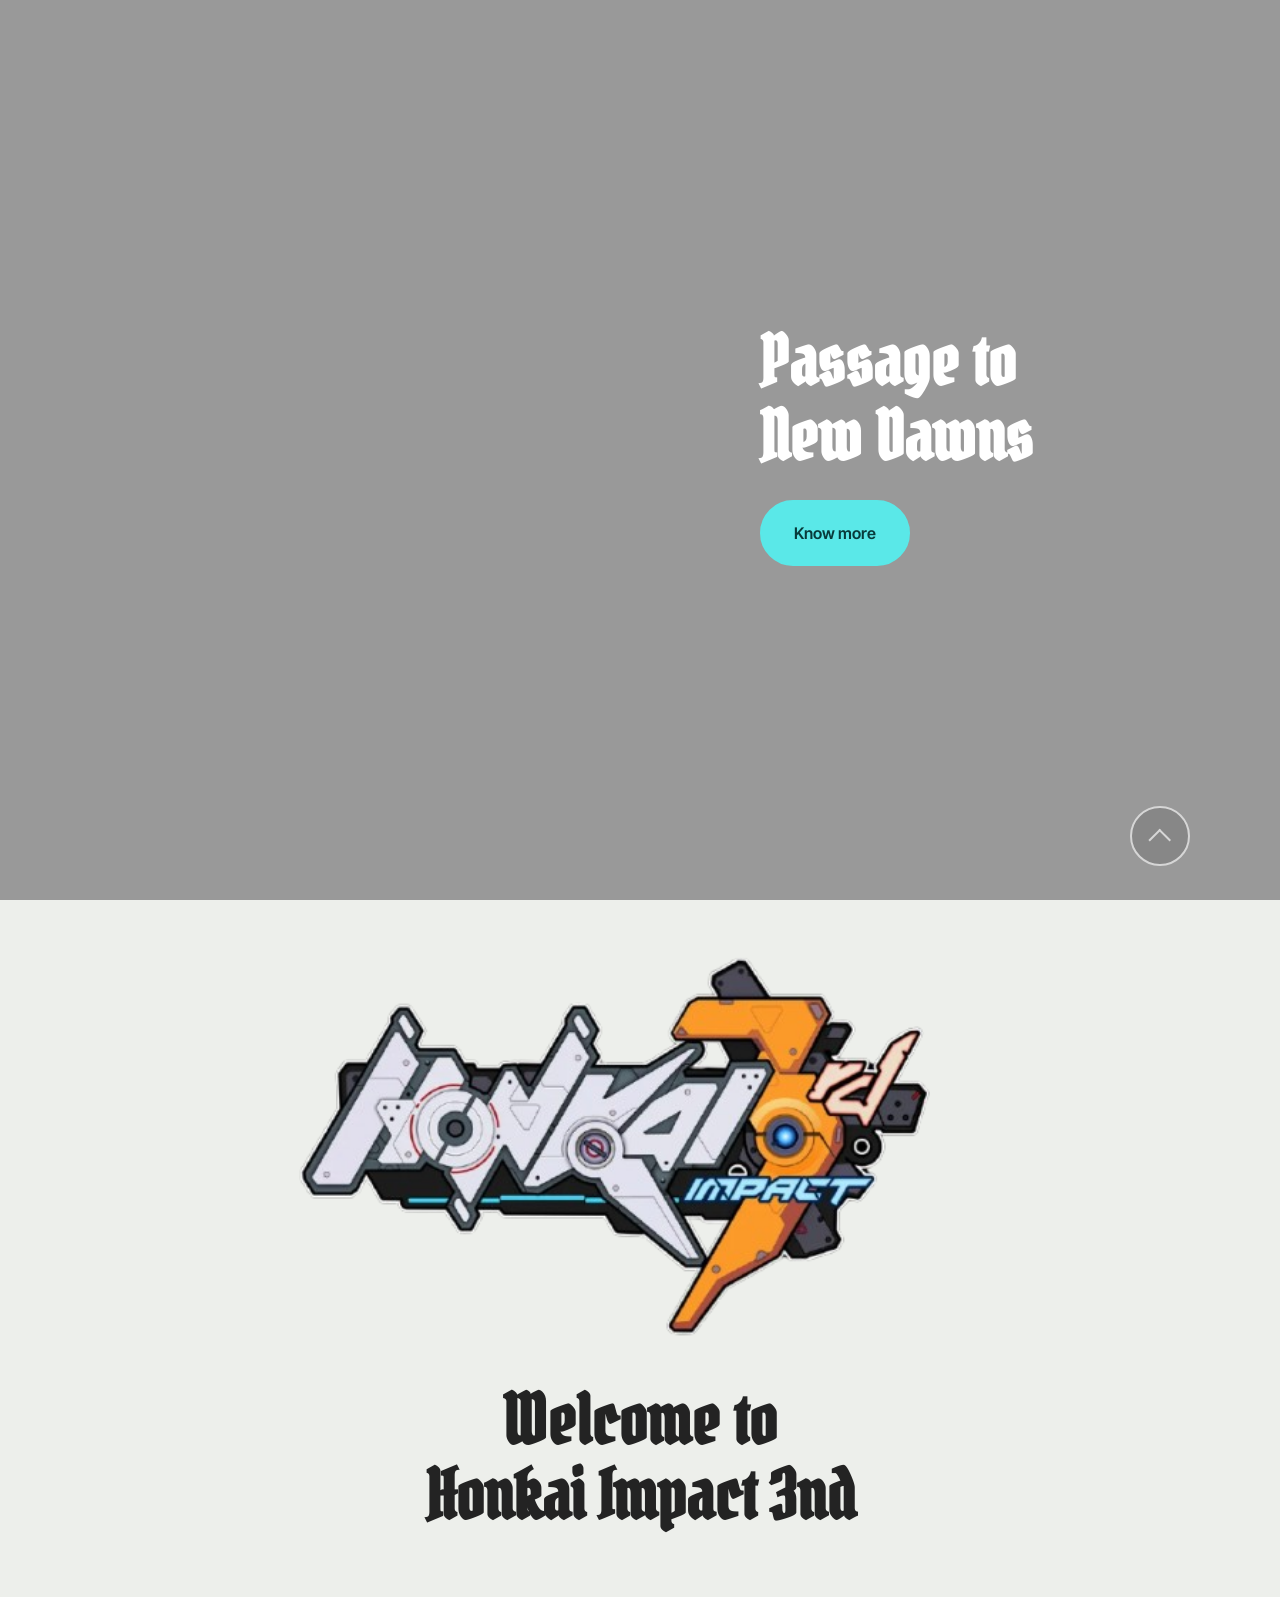
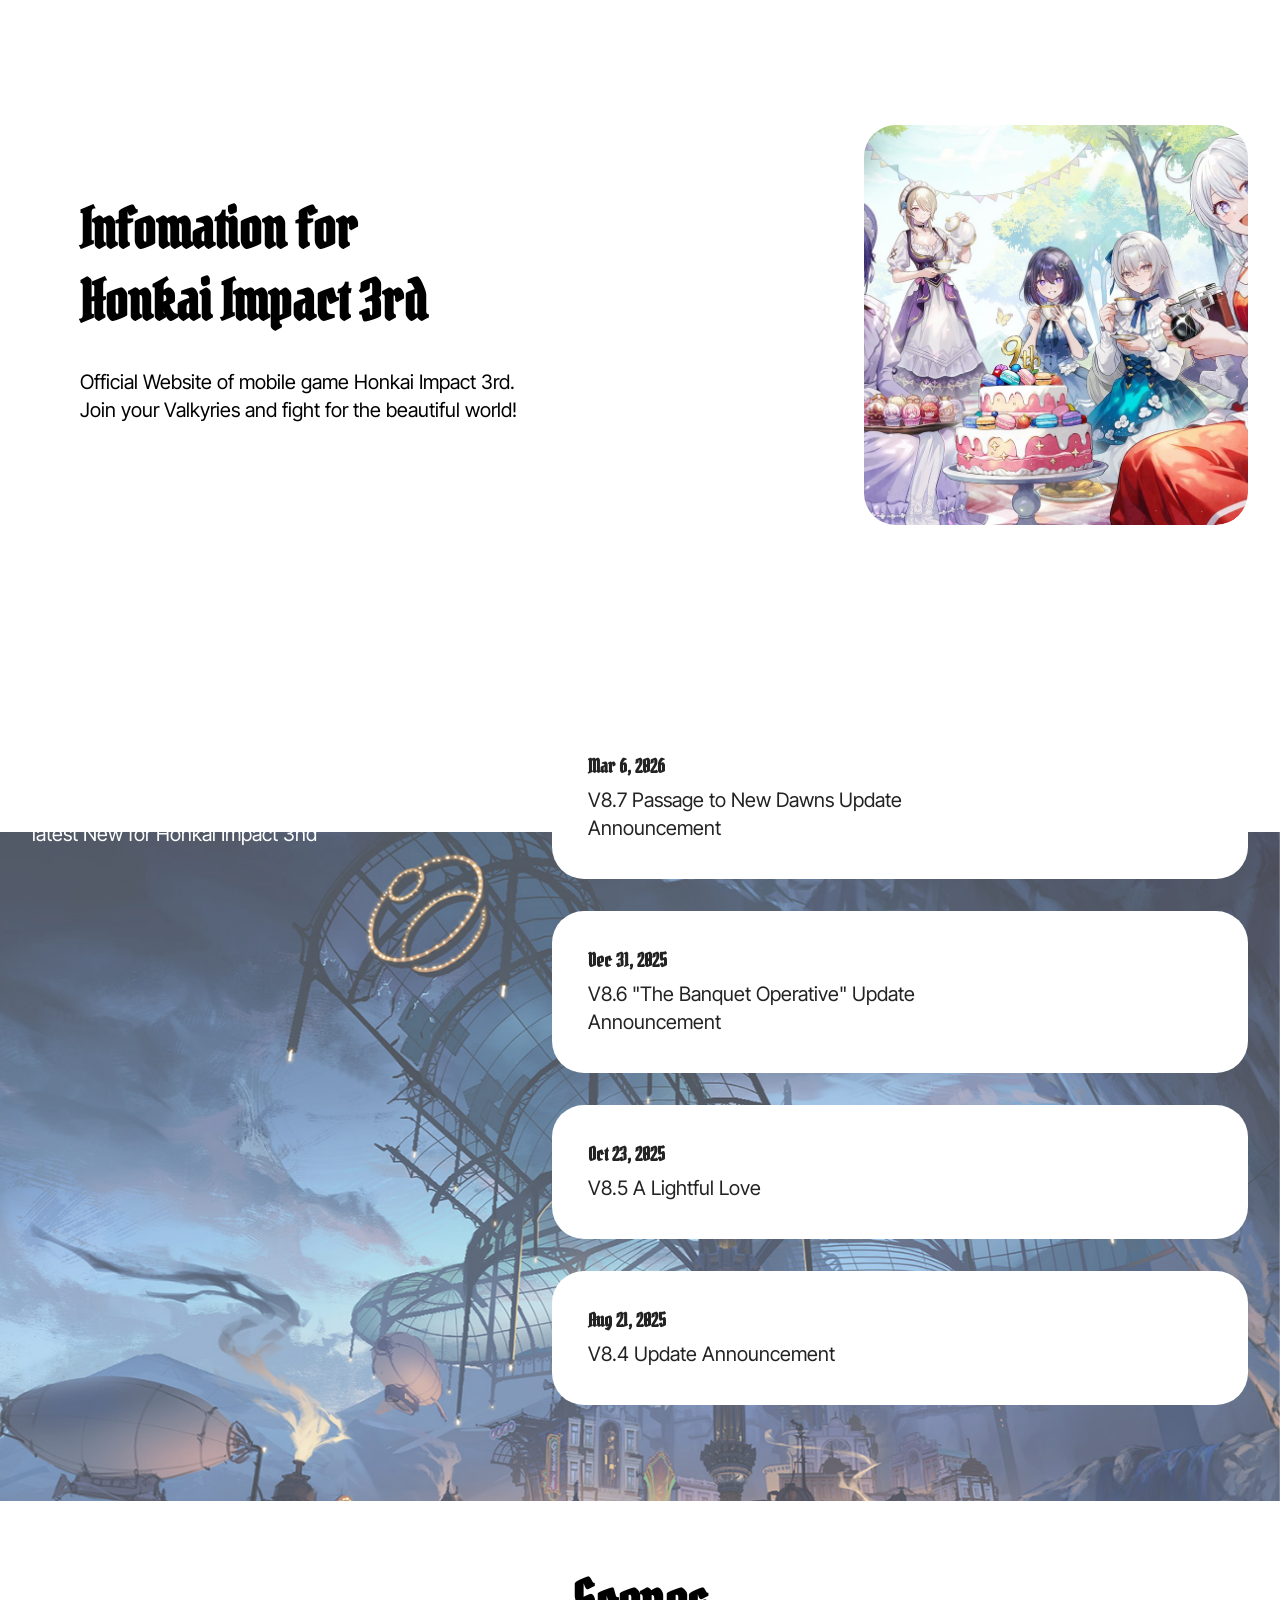
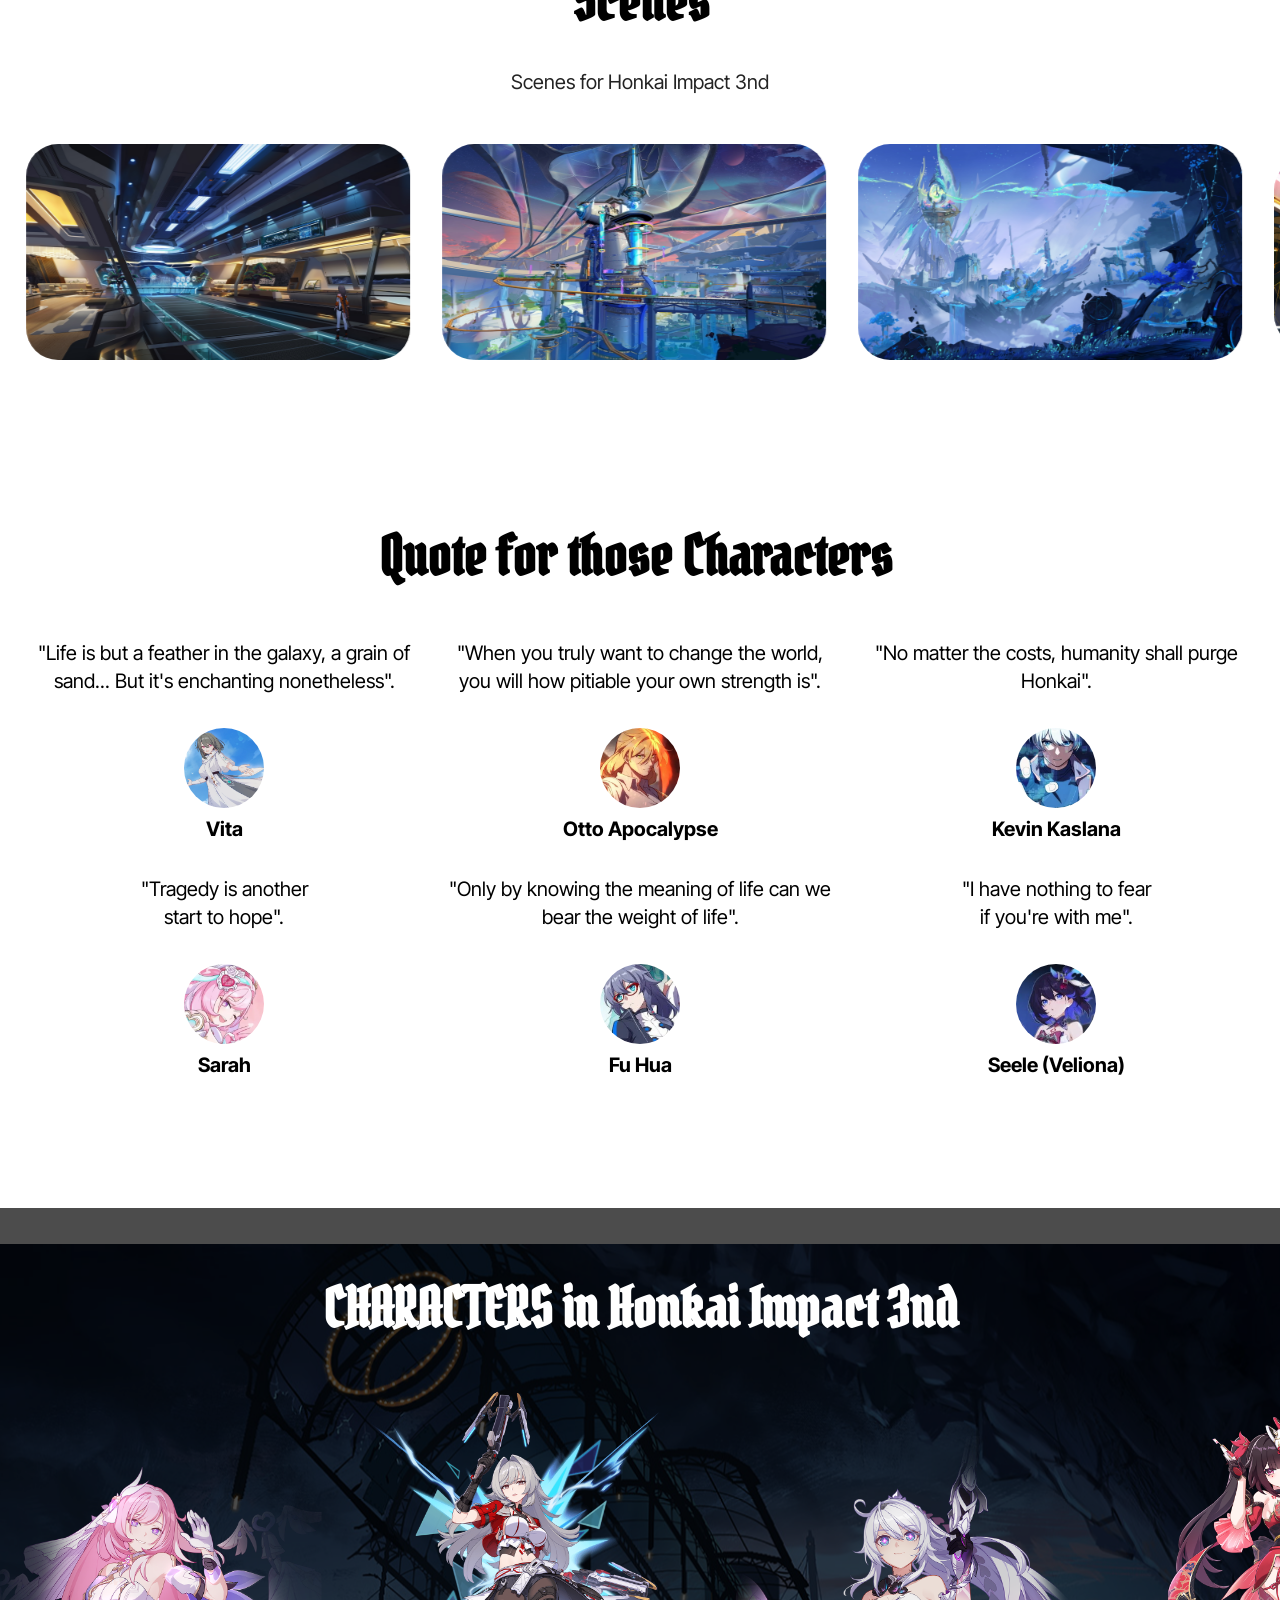
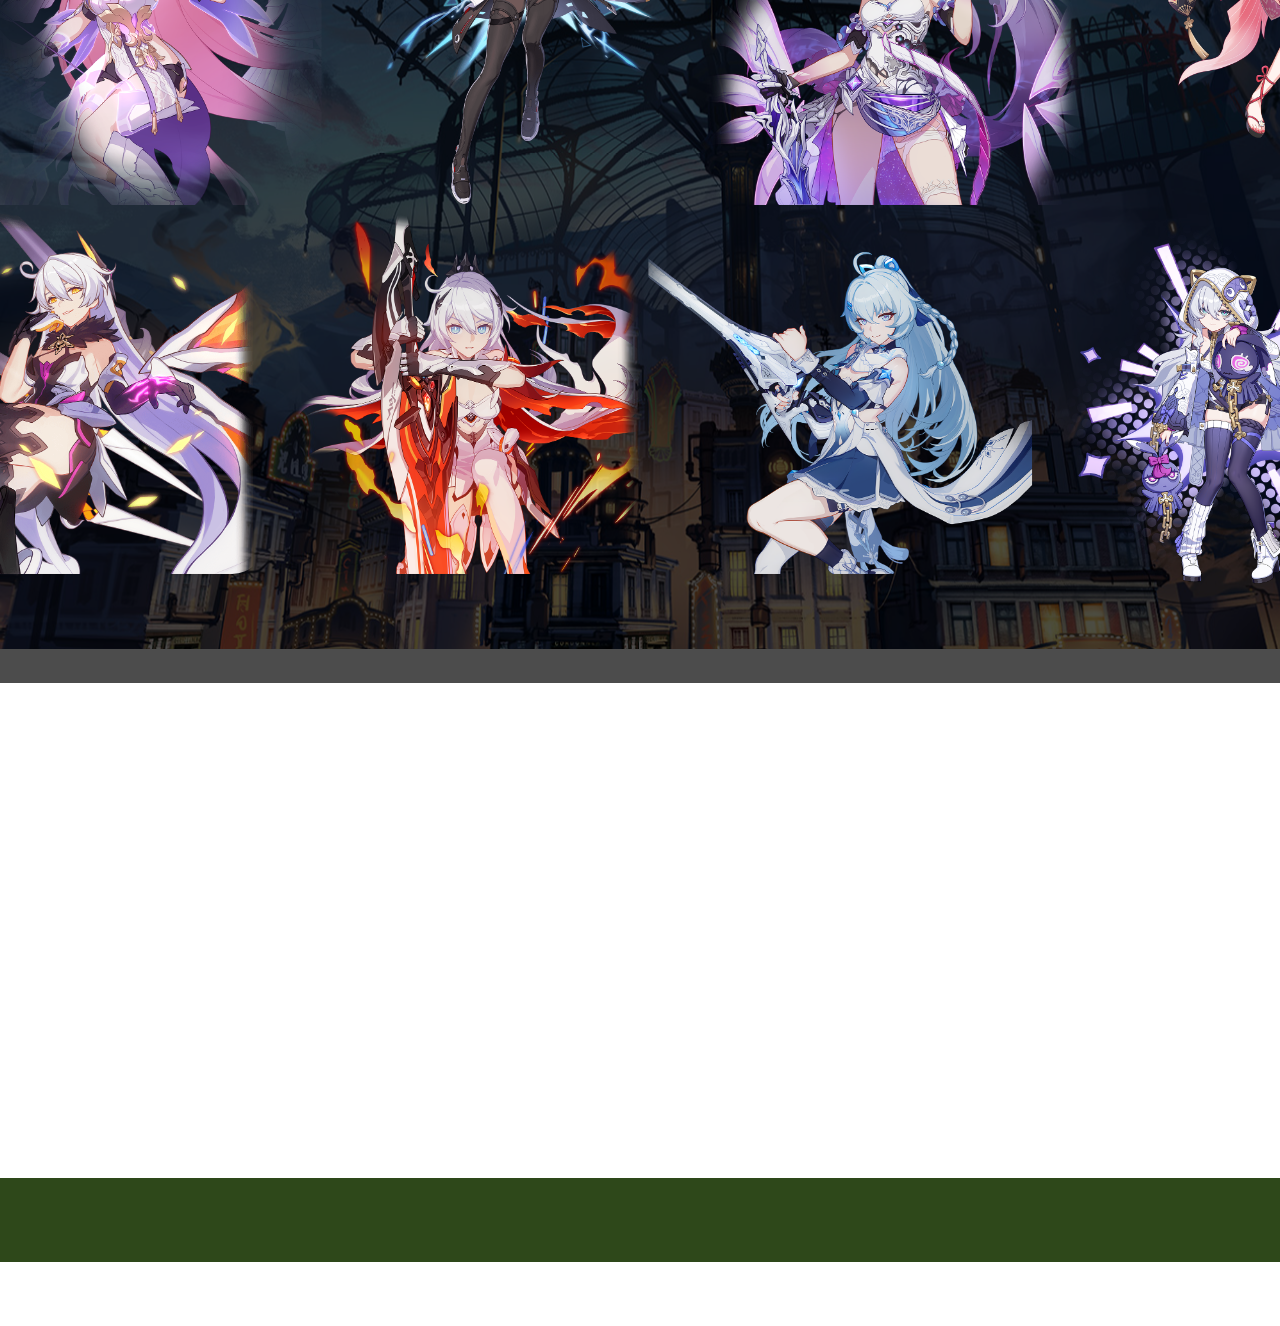
==== index.html @ ea38a6f1 "create github pages" ====
<!DOCTYPE html>
<html  >
<head>
  <!-- Site made with Mobirise Website Builder v6.1.12, https://mobirise.com -->
  <meta charset="UTF-8">
  <meta http-equiv="X-UA-Compatible" content="IE=edge">
  <meta name="generator" content="Mobirise v6.1.12, mobirise.com">
  <meta name="viewport" content="width=device-width, initial-scale=1, minimum-scale=1">
  <link rel="shortcut icon" href="assets/images/0dd831ded4229ff468ec5feabbda33fe-6186383866364684048.png" type="image/x-icon">
  <meta name="description" content="">
  
  
  <title>Honkai Impact 3nd - Design by Jeremy</title>
  <link rel="stylesheet" href="assets/bootstrap/css/bootstrap.min.css">
  <link rel="stylesheet" href="assets/parallax/jarallax.css">
  <link rel="stylesheet" href="assets/animatecss/animate.css">
  <link rel="stylesheet" href="assets/socicon/css/styles.css">
  <link rel="stylesheet" href="assets/theme/css/style.css">
  <link rel="preload" href="https://fonts.googleapis.com/css?family=Pirata+One:400&display=swap" as="style" onload="this.onload=null;this.rel='stylesheet'">
  <noscript><link rel="stylesheet" href="https://fonts.googleapis.com/css?family=Pirata+One:400&display=swap"></noscript>
  <link rel="preload" href="https://fonts.googleapis.com/css?family=Inter+Tight:100,200,300,400,500,600,700,800,900,100i,200i,300i,400i,500i,600i,700i,800i,900i&display=swap" as="style" onload="this.onload=null;this.rel='stylesheet'">
  <noscript><link rel="stylesheet" href="https://fonts.googleapis.com/css?family=Inter+Tight:100,200,300,400,500,600,700,800,900,100i,200i,300i,400i,500i,600i,700i,800i,900i&display=swap"></noscript>
  <link rel="preload" as="style" href="assets/mobirise/css/mbr-additional.css?v=dGGQG8"><link rel="stylesheet" href="assets/mobirise/css/mbr-additional.css?v=dGGQG8" type="text/css">

  
  
  
</head>
<body>
  
  <section data-bs-version="5.1" class="header7 cid-vfZnvLHwXH mbr-fullscreen" data-bg-video="https://www.youtube.com/watch?v=1KqkQL4--dM" id="header7-e">

    

    <div class="mbr-fallback-image disabled"></div>
    <div class="mbr-overlay" style="opacity: 0.4; background-color: rgb(0, 0, 0);"></div>

    <div class="text-right container">
        <div class="row justify-content-end">
            <div class="col-12 col-lg-5">
                <h1 class="mbr-section-title mbr-fonts-style mb-3 display-1"><strong>Passage to<br>New Dawns</strong></h1>
                
                
                <div class="mbr-section-btn mt-3"><a class="btn btn-warning display-4" href="https://honkaiimpact3.hoyoverse.com/global/en-us/home">Know more</a></div>
            </div>
        </div>
    </div>
</section>

<section data-bs-version="5.1" class="image01 cid-vg4fKy0bv8" id="image01-n">
  

  
  

  <div class="container">
    <div class="row justify-content-center">
      <div class="col-12 col-lg-7">
        <div class="image-wrapper mb-4">
          <img class="w-100" src="assets/images/printable-high-resolution-honkai-impact-3rd-logos-that-i-v0-47r39lsqhic71-removebg-preview-1.png" alt="Mobirise Website Builder">
        </div>
        <h4 class="mbr-description mbr-fonts-style mb-3 align-center display-1"><strong>Welcome to</strong><div><strong>Honkai Impact 3nd</strong></div></h4>
        
      </div>
    </div>
  </div>
</section>

<section data-bs-version="5.1" class="start article05 cid-vfZCPCAnoU" id="article05-i">
  

  
  

  <div class="container">
    <div class="row justify-content-center align-items-center">
      <div class="col-12">
        <div class="card-wrapper">
          <div class="row">
            <div class="col-12 col-md-12 col-lg-4 image-wrapper">
              <img class="w-100" src="assets/images/640831955-18327191890217779-1919986561562345412-n.jpg" alt="Mobirise Website Builder">
            </div>
            <div class="col-12 col-lg col-md-12">
              <div class="text-wrapper align-left">
                <h1 class="mbr-section-title mbr-fonts-style mb-4 display-2"><strong>Infomation for<br>Honkai Impact 3rd</strong></h1>
                <p class="mbr-text mbr-fonts-style mb-4 display-7">
                  Official Website of mobile game Honkai Impact 3rd. <br>Join your Valkyries and fight for the beautiful world!<br>
                </p>
                
              </div>
            </div>
          </div>
        </div>
      </div>
    </div>
  </div>
</section>

<section data-bs-version="5.1" class="people01 cid-vfZwsepDuG mbr-parallax-background" id="people01-g">
  

  <div class="mbr-overlay" style="opacity: 0.3; background-color: rgb(255, 255, 255);"></div>

  <div class="container">
    <div class="row">
      <div class="col-lg-5 mb-5">
        <h3 class="mbr-section-maintitle mbr-fonts-style mb-4 display-2">
          <strong>News</strong></h3>
        <p class="mbr-section-maintext mbr-fonts-style mb-4 display-7">latest New for Honkai Impact 3nd<br>
        </p>

        
      </div>

      <div class="col-lg-7">
        <div class="item features-without-image">
          <div class="item-wrapper">
            <div class="row align-items-center">
              <div class="col-md-7">
                <div class="align-left">
                  <h1 class="mbr-section-title mbr-fonts-style mb-2 display-5">
                    <strong>Mar 6, 2026</strong></h1>
                  
                  <p class="mbr-section-text mbr-fonts-style mb-0 display-7">V8.7 Passage to New Dawns Update Announcement</p>
                </div>
              </div>

              <div class="col-md-5">
                
              </div>
            </div>
          </div>
        </div>
        <div class="item features-without-image">
          <div class="item-wrapper">
            <div class="row align-items-center">
              <div class="col-md-7">
                <div class="align-left">
                  <h1 class="mbr-section-title mbr-fonts-style mb-2 display-5">
                    <strong>Dec 31, 2025</strong></h1>
                  
                  <p class="mbr-section-text mbr-fonts-style mb-0 display-7">V8.6 "The Banquet Operative" Update Announcement<br>
                  </p>
                </div>
              </div>

              <div class="col-md-5">
                
              </div>
            </div>
          </div>
        </div><div class="item features-without-image">
          <div class="item-wrapper">
            <div class="row align-items-center">
              <div class="col-md-7">
                <div class="align-left">
                  <h1 class="mbr-section-title mbr-fonts-style mb-2 display-5">
                    <strong>Oct 23, 2025</strong></h1>
                  
                  <p class="mbr-section-text mbr-fonts-style mb-0 display-7">
                    V8.5 A Lightful Love<br>
                  </p>
                </div>
              </div>

              <div class="col-md-5">
                
              </div>
            </div>
          </div>
        </div>
        <div class="item features-without-image">
          <div class="item-wrapper">
            <div class="row align-items-center">
              <div class="col-md-7">
                <div class="align-left">
                  <h1 class="mbr-section-title mbr-fonts-style mb-2 display-5">
                    <strong>Aug 21, 2025</strong></h1>
                  
                  <p class="mbr-section-text mbr-fonts-style mb-0 display-7">V8.4 Update Announcement<br>
                  </p>
                </div>
              </div>

              <div class="col-md-5">
                
              </div>
            </div>
          </div>
        </div>
      </div>
    </div>
  </div>
</section>

<section data-bs-version="5.1" class="gallery07 cid-vfZAAKQfuY" id="gallery07-h">
  
  
  <div class="container-fluid gallery-wrapper">
    <div class="row justify-content-center">
      <div class="col-12 content-head">
        <div class="mbr-section-head mb-5">
          <h4 class="mbr-section-title mbr-fonts-style align-center mb-0 display-2">
            <strong>Scenes</strong></h4>
          <h5 class="mbr-section-subtitle mbr-fonts-style align-center mb-0 mt-4 display-7">Scenes for Honkai Impact 3nd</h5>
        </div>
      </div>
    </div>
    <div class="grid-container">
      <div class="grid-container-3 moving-left" style="transform: translate3d(-200px, 0px, 0px);">
        <div class="grid-item">
          <img src="assets/images/1ce6e80b64de85326a371620c43537b4-6562611979440444000.jpg" alt="Mobirise Website Builder">
        </div>
        <div class="grid-item">
          <img src="assets/images/421fe0473cd75867a9947e1a3e5497f3-7164544037939795000.jpg" alt="Mobirise Website Builder">
        </div>
        <div class="grid-item">
          <img src="assets/images/a55872951be9fd7312335da8a267a10c-4259813837743681000.jpg" alt="Mobirise Website Builder">
        </div>
        <div class="grid-item">
          <img src="assets/images/c32fc4efa8067ef7aa73f333e426fa15-5233802129567585000.jpg" alt="Mobirise Website Builder">
        </div>
      </div>
    </div>
  </div>
</section>

<section data-bs-version="5.1" class="people05 cid-vfZDpOIOq2" id="people05-k">
	

	
	
	<div class="container">
		<div class="row mb-5 justify-content-center">
			<div class="col-12 mb-0 content-head">
				<h3 class="mbr-section-title mbr-fonts-style align-center mb-0 display-2">
					<strong>Quote for those Characters&nbsp;</strong></h3>
				
			</div>
		</div>
		<div class="row">
			
			
			
			<div class="item features-without-image col-12 col-md-6 col-lg-4 active">
				<div class="item-wrapper">
					<div class="card-box align-left">
						<p class="card-text mbr-fonts-style display-7">
							"Life is but a feather in the galaxy, a grain of sand... But it's enchanting nonetheless".
						</p>
						<div class="img-wrapper mt-4 mb-2">
							<img src="assets/images/sshc-vita.webp" data-slide-to="0" data-bs-slide-to="0" alt="">
						</div>
						<h5 class="card-title mbr-fonts-style display-7">
							<strong>Vita</strong>
						</h5>
					</div>
				</div>
			</div><div class="item features-without-image col-12 col-md-6 col-lg-4">
				<div class="item-wrapper">
					<div class="card-box align-left">
						<p class="card-text mbr-fonts-style display-7">
							"When you truly want to change the world, you will how pitiable your own strength is".
						</p>
						<div class="img-wrapper mt-4 mb-2">
							<img src="assets/images/ottopfp-2.webp" data-slide-to="1" data-bs-slide-to="1" alt="">
						</div>
						<h5 class="card-title mbr-fonts-style display-7"><strong>Otto Apocalypse</strong></h5>
					</div>
				</div>
			</div>
			
			<div class="item features-without-image col-12 col-md-6 col-lg-4">
				<div class="item-wrapper">
					<div class="card-box align-left">
						<p class="card-text mbr-fonts-style display-7">
							"No matter the costs, humanity shall purge Honkai".
						</p>
						<div class="img-wrapper mt-4 mb-2">
							<img src="assets/images/images-1.webp" alt="" data-slide-to="2" data-bs-slide-to="2">
						</div>
						<h5 class="card-title mbr-fonts-style display-7"><strong>Kevin Kaslana</strong></h5>
					</div>
				</div>
			</div><div class="item features-without-image col-12 col-md-6 col-lg-4">
				<div class="item-wrapper">
					<div class="card-box align-left">
						<p class="card-text mbr-fonts-style display-7">
							"Tragedy is another <br>start to hope".
						</p>
						<div class="img-wrapper mt-4 mb-2">
							<img src="assets/images/elysia-gets-new-honkai-impact-3rd-battlesuit-in-86.webp" alt="" data-slide-to="3" data-bs-slide-to="3">
						</div>
						<h5 class="card-title mbr-fonts-style display-7">
							<strong>Sarah</strong>
						</h5>
					</div>
				</div>
			</div><div class="item features-without-image col-12 col-md-6 col-lg-4">
				<div class="item-wrapper">
					<div class="card-box align-left">
						<p class="card-text mbr-fonts-style display-7">
							"Only by knowing the meaning of life can we bear the weight of life".
						</p>
						<div class="img-wrapper mt-4 mb-2">
							<img src="assets/images/images.webp" data-slide-to="4" data-bs-slide-to="4" alt="">
						</div>
						<h5 class="card-title mbr-fonts-style display-7"><strong>Fu Hua</strong></h5>
					</div>
				</div>
			</div><div class="item features-without-image col-12 col-md-6 col-lg-4">
				<div class="item-wrapper">
					<div class="card-box align-left">
						<p class="card-text mbr-fonts-style display-7">
							"I have nothing to fear <br>if you're with me".
						</p>
						<div class="img-wrapper mt-4 mb-2">
							<img src="assets/images/images-2.webp" data-slide-to="6" data-bs-slide-to="0" alt="">
						</div>
						<h5 class="card-title mbr-fonts-style display-7"><strong>Seele (Veliona)</strong></h5>
					</div>
				</div>
			</div>
		</div>
	</div>
</section>

<section data-bs-version="5.1" class="gallery4 cid-vfZseGHvAk mbr-parallax-background" id="gallery04-f">
  
  <div class="mbr-overlay"></div>
  <div class="container-fluid gallery-wrapper">
    <div class="row justify-content-center">
      <div class="col-12 content-head">
        <div class="mbr-section-head mb-5">
          <h4 class="mbr-section-title mbr-fonts-style align-center mb-0 display-2"><strong>CHARACTERS in Honkai Impact 3nd</strong></h4>
          
        </div>
      </div>
    </div>
    <div class="grid-container">
      <div class="grid-container-1" style="transform: translate3d(-200px, 0px, 0px);">
        <div class="grid-item">
          <img src="assets/images/0dd831ded4229ff468ec5feabbda33fe-6186383866364684000.png" alt="Mobirise Website Builder">
        </div>
        <div class="grid-item">
          <img src="assets/images/3ae56ba163f94c4be4839ad7f05a9c83-4831044700843753000.png" alt="Mobirise Website Builder">
        </div>
        <div class="grid-item">
          <img src="assets/images/4c4c03e6c3e928fc69442f569e349cfd-466112655063968830.png" alt="Mobirise Website Builder">
        </div>
        <div class="grid-item">
          <img src="assets/images/44f621cde5cf20f707dab87ff0e6023b-4824979143549477000.png" alt="Mobirise Website Builder">
        </div>
      </div>
      <div class="grid-container-2" style="transform: translate3d(-70px, 0px, 0px);">
        <div class="grid-item">
          <img src="assets/images/58418358391aa1f8cf18f05d66fc335e-3600624031053557000.png" alt="Mobirise Website Builder">
        </div>
        <div class="grid-item">
          <img src="assets/images/2020061821061743088.png" alt="Mobirise Website Builder">
        </div>
        <div class="grid-item">
          <img src="assets/images/2021081119171972528.png" alt="Mobirise Website Builder">
        </div>
        <div class="grid-item">
          <img src="assets/images/ac3eac653887ce7e79eec791c1c83266-8312533095319357000.png" alt="Mobirise Website Builder">
        </div>
      </div>
    </div>
  </div>
</section>

<section data-bs-version="5.1" class="social02 cid-vfYN3hVE7H" id="social02-8">
	

	
	
	<div class="container">
		<div class="row justify-content-center">
			<div class="col-12 content-head">
				<div class="mb-5">
					<h5 class="mbr-section-title mbr-fonts-style align-center mb-0 display-2">
						<strong>Follow us</strong>
					</h5>
					
				</div>
			</div>
		</div>
		<div class="row">
			<div class="item features-without-image col-12 col-md-6 col-lg-4 active">
				<div class="item-wrapper">
					<span class="mbr-iconfont m-auto socicon-instagram socicon"></span>
					<div class="card-box">
						<h4 class="card-title mbr-fonts-style mb-1 display-7">
							<strong>Instagram</strong>
						</h4>
						<h5 class="card-text mbr-fonts-style display-7"><div><span style="font-size: 1.3rem;">honkaiimpact3rd</span><br></div></h5>
					</div>
				</div>
			</div>
			<div class="item features-without-image col-12 col-md-6 col-lg-4">
				<div class="item-wrapper">
					<span class="mbr-iconfont m-auto socicon-twitch socicon"></span>
					<div class="card-box">
						<h4 class="card-title mbr-fonts-style mb-1 display-7">
							<strong>Hoyolab</strong></h4>
						<h5 class="card-text mbr-fonts-style display-7">
							honkaiimpact3rd
						</h5>
					</div>
				</div>
			</div>
			<div class="item features-without-image col-12 col-md-6 col-lg-4">
				<div class="item-wrapper">
					<span class="mbr-iconfont m-auto socicon-twitter socicon"></span>
					<div class="card-box">
						<h4 class="card-title mbr-fonts-style mb-1 display-7">
							<strong>Twitter</strong>
						</h4>
						<h5 class="card-text mbr-fonts-style display-7">HonkaiImpact3rd
						</h5>
					</div>
				</div>
			</div><div class="item features-without-image col-12 col-md-6 col-lg-4">
				<div class="item-wrapper">
					<span class="mbr-iconfont m-auto socicon-youtube socicon"></span>
					<div class="card-box">
						<h4 class="card-title mbr-fonts-style mb-1 display-7">
							<strong>YouTube</strong>
						</h4>
						<h5 class="card-text mbr-fonts-style display-7">HonkaiImpact3rd</h5>
					</div>
				</div>
			</div><div class="item features-without-image col-12 col-md-6 col-lg-4">
				<div class="item-wrapper">
					<span class="mbr-iconfont m-auto socicon-facebook socicon"></span>
					<div class="card-box">
						<h4 class="card-title mbr-fonts-style mb-1 display-7">
							<strong>Facebook</strong>
						</h4>
						<h5 class="card-text mbr-fonts-style display-7">Honkai Impact 3rd</h5>
					</div>
				</div>
			</div>
			
			
			<div class="item features-without-image col-12 col-md-6 col-lg-4">
				<div class="item-wrapper">
					<span class="mbr-iconfont m-auto socicon-discord socicon"></span>
					<div class="card-box">
						<h4 class="card-title mbr-fonts-style mb-1 display-7">Discord</h4>
						<h5 class="card-text mbr-fonts-style display-7">
							Honkai Impact Official</h5>
					</div>
				</div>
			</div>
		</div>
	</div>
</section>

<section data-bs-version="5.1" class="footer2 cid-vfYNeMt1TI" once="footers" id="footer02-9">
    

    
    

    <div class="container">
        <div class="row">
            <div class="col-12 col-lg-6 center mt-2 mb-3">
                <p class="mbr-fonts-style copyright mb-0 display-4">
                    © Copyright 2026 Honkai Impact 3nd - All Rights Reserved
                </p>
            </div>
            <div class="col-12 col-lg-6 center">
                <div class="row-links mt-2 mb-3">
                    <ul class="row-links-soc">
                        
                        
                        
                        
                    <li class="row-links-soc-item mbr-fonts-style display-7">
                            <a href="https://www.instagram.com/honkaiimpact3rd/" class="text-primary">Instagram</a>
                        </li><li class="row-links-soc-item mbr-fonts-style display-7"><a href="https://www.facebook.com/global.honkaiimpact/" class="text-primary">Facebook</a></li><li class="row-links-soc-item mbr-fonts-style display-7"><a href="https://www.youtube.com/channel/UCko6H6LokKM__B03i5_vBQQ" class="text-primary">Youtube</a></li><li class="row-links-soc-item mbr-fonts-style display-7"><a href="https://discord.gg/hi3" class="text-primary">Discord</a></li><li class="row-links-soc-item mbr-fonts-style display-7"><a href="https://x.com/HonkaiImpact3rd" class="text-primary">Twitter</a></li></ul>
                </div>
            </div>
        </div>
    </div>
</section><section class="display-7" style="padding: 0;align-items: center;justify-content: center;flex-wrap: wrap;    align-content: center;display: flex;position: relative;height: 4rem;"><a href="https://mobiri.se/4254129" style="flex: 1 1;height: 4rem;position: absolute;width: 100%;z-index: 1;"><img alt="" style="height: 4rem;" src="[data-uri]"></a><p style="margin: 0;text-align: center;" class="display-7">&#8204;</p><a style="z-index:1" href="https://mobirise.com"> Website Builder Software</a></section><script src="assets/bootstrap/js/bootstrap.bundle.min.js"></script>  <script src="assets/parallax/jarallax.js"></script>  <script src="assets/smoothscroll/smooth-scroll.js"></script>  <script src="assets/ytplayer/index.js"></script>  <script src="assets/vimeoplayer/player.js"></script>  <script src="assets/scrollgallery/scroll-gallery.js"></script>  <script src="assets/theme/js/script.js"></script>  
  
  
 <div id="scrollToTop" class="scrollToTop mbr-arrow-up"><a style="text-align: center;"><i class="mbr-arrow-up-icon mbr-arrow-up-icon-cm cm-icon cm-icon-smallarrow-up"></i></a></div>
    <input name="animation" type="hidden">
  </body>
</html>
---- assets/parallax/jarallax.css ----
.jarallax {
    position: relative;
    z-index: 0;
}
.jarallax > .jarallax-img {
    position: absolute;
    object-fit: cover;
    /* support for plugin https://github.com/bfred-it/object-fit-images */
    font-family: 'object-fit: cover;';
    top: 0;
    left: 0;
    width: 100%;
    height: 100%;
    z-index: -1;
}
---- assets/socicon/css/styles.css ----
@charset "UTF-8";

@font-face {
  font-family: 'Socicon';
  src:  url('../fonts/socicon.eot');
  src:  url('../fonts/socicon.eot?#iefix') format('embedded-opentype'),
    url('../fonts/socicon.woff2') format('woff2'),
    url('../fonts/socicon.ttf') format('truetype'),
    url('../fonts/socicon.woff') format('woff'),
    url('../fonts/socicon.svg#socicon') format('svg');
  font-weight: normal;
  font-style: normal;
  font-display: swap;
}

[data-icon]:before {
  font-family: "socicon" !important;
  content: attr(data-icon);
  font-style: normal !important;
  font-weight: normal !important;
  font-variant: normal !important;
  text-transform: none !important;
  speak: none;
  line-height: 1;
  -webkit-font-smoothing: antialiased;
  -moz-osx-font-smoothing: grayscale;
}

[class^="socicon-"], [class*=" socicon-"] {
  /* use !important to prevent issues with browser extensions that change fonts */
  font-family: 'Socicon' !important;
  speak: none;
  font-style: normal;
  font-weight: normal;
  font-variant: normal;
  text-transform: none;
  line-height: 1;

  /* Better Font Rendering =========== */
  -webkit-font-smoothing: antialiased;
  -moz-osx-font-smoothing: grayscale;
}

.socicon-500px:before {
  content: "\e000";
}
.socicon-8tracks:before {
  content: "\e001";
}
.socicon-airbnb:before {
  content: "\e002";
}
.socicon-alliance:before {
  content: "\e003";
}
.socicon-amazon:before {
  content: "\e004";
}
.socicon-amplement:before {
  content: "\e005";
}
.socicon-android:before {
  content: "\e006";
}
.socicon-angellist:before {
  content: "\e007";
}
.socicon-apple:before {
  content: "\e008";
}
.socicon-appnet:before {
  content: "\e009";
}
.socicon-baidu:before {
  content: "\e00a";
}
.socicon-bandcamp:before {
  content: "\e00b";
}
.socicon-battlenet:before {
  content: "\e00c";
}
.socicon-mixer:before {
  content: "\e00d";
}
.socicon-bebee:before {
  content: "\e00e";
}
.socicon-bebo:before {
  content: "\e00f";
}
.socicon-behance:before {
  content: "\e010";
}
.socicon-blizzard:before {
  content: "\e011";
}
.socicon-blogger:before {
  content: "\e012";
}
.socicon-buffer:before {
  content: "\e013";
}
.socicon-chrome:before {
  content: "\e014";
}
.socicon-coderwall:before {
  content: "\e015";
}
.socicon-curse:before {
  content: "\e016";
}
.socicon-dailymotion:before {
  content: "\e017";
}
.socicon-deezer:before {
  content: "\e018";
}
.socicon-delicious:before {
  content: "\e019";
}
.socicon-deviantart:before {
  content: "\e01a";
}
.socicon-diablo:before {
  content: "\e01b";
}
.socicon-digg:before {
  content: "\e01c";
}
.socicon-discord:before {
  content: "\e01d";
}
.socicon-disqus:before {
  content: "\e01e";
}
.socicon-douban:before {
  content: "\e01f";
}
.socicon-draugiem:before {
  content: "\e020";
}
.socicon-dribbble:before {
  content: "\e021";
}
.socicon-drupal:before {
  content: "\e022";
}
.socicon-ebay:before {
  content: "\e023";
}
.socicon-ello:before {
  content: "\e024";
}
.socicon-endomodo:before {
  content: "\e025";
}
.socicon-envato:before {
  content: "\e026";
}
.socicon-etsy:before {
  content: "\e027";
}
.socicon-facebook:before {
  content: "\e028";
}
.socicon-feedburner:before {
  content: "\e029";
}
.socicon-filmweb:before {
  content: "\e02a";
}
.socicon-firefox:before {
  content: "\e02b";
}
.socicon-flattr:before {
  content: "\e02c";
}
.socicon-flickr:before {
  content: "\e02d";
}
.socicon-formulr:before {
  content: "\e02e";
}
.socicon-forrst:before {
  content: "\e02f";
}
.socicon-foursquare:before {
  content: "\e030";
}
.socicon-friendfeed:before {
  content: "\e031";
}
.socicon-github:before {
  content: "\e032";
}
.socicon-goodreads:before {
  content: "\e033";
}
.socicon-google:before {
  content: "\e034";
}
.socicon-googlescholar:before {
  content: "\e035";
}
.socicon-googlegroups:before {
  content: "\e036";
}
.socicon-googlephotos:before {
  content: "\e037";
}
.socicon-googleplus:before {
  content: "\e038";
}
.socicon-grooveshark:before {
  content: "\e039";
}
.socicon-hackerrank:before {
  content: "\e03a";
}
.socicon-hearthstone:before {
  content: "\e03b";
}
.socicon-hellocoton:before {
  content: "\e03c";
}
.socicon-heroes:before {
  content: "\e03d";
}
.socicon-smashcast:before {
  content: "\e03e";
}
.socicon-horde:before {
  content: "\e03f";
}
.socicon-houzz:before {
  content: "\e040";
}
.socicon-icq:before {
  content: "\e041";
}
.socicon-identica:before {
  content: "\e042";
}
.socicon-imdb:before {
  content: "\e043";
}
.socicon-instagram:before {
  content: "\e044";
}
.socicon-issuu:before {
  content: "\e045";
}
.socicon-istock:before {
  content: "\e046";
}
.socicon-itunes:before {
  content: "\e047";
}
.socicon-keybase:before {
  content: "\e048";
}
.socicon-lanyrd:before {
  content: "\e049";
}
.socicon-lastfm:before {
  content: "\e04a";
}
.socicon-line:before {
  content: "\e04b";
}
.socicon-linkedin:before {
  content: "\e04c";
}
.socicon-livejournal:before {
  content: "\e04d";
}
.socicon-lyft:before {
  content: "\e04e";
}
.socicon-macos:before {
  content: "\e04f";
}
.socicon-mail:before {
  content: "\e050";
}
.socicon-medium:before {
  content: "\e051";
}
.socicon-meetup:before {
  content: "\e052";
}
.socicon-mixcloud:before {
  content: "\e053";
}
.socicon-modelmayhem:before {
  content: "\e054";
}
.socicon-mumble:before {
  content: "\e055";
}
.socicon-myspace:before {
  content: "\e056";
}
.socicon-newsvine:before {
  content: "\e057";
}
.socicon-nintendo:before {
  content: "\e058";
}
.socicon-npm:before {
  content: "\e059";
}
.socicon-odnoklassniki:before {
  content: "\e05a";
}
.socicon-openid:before {
  content: "\e05b";
}
.socicon-opera:before {
  content: "\e05c";
}
.socicon-outlook:before {
  content: "\e05d";
}
.socicon-overwatch:before {
  content: "\e05e";
}
.socicon-patreon:before {
  content: "\e05f";
}
.socicon-paypal:before {
  content: "\e060";
}
.socicon-periscope:before {
  content: "\e061";
}
.socicon-persona:before {
  content: "\e062";
}
.socicon-pinterest:before {
  content: "\e063";
}
.socicon-play:before {
  content: "\e064";
}
.socicon-player:before {
  content: "\e065";
}
.socicon-playstation:before {
  content: "\e066";
}
.socicon-pocket:before {
  content: "\e067";
}
.socicon-qq:before {
  content: "\e068";
}
.socicon-quora:before {
  content: "\e069";
}
.socicon-raidcall:before {
  content: "\e06a";
}
.socicon-ravelry:before {
  content: "\e06b";
}
.socicon-reddit:before {
  content: "\e06c";
}
.socicon-renren:before {
  content: "\e06d";
}
.socicon-researchgate:before {
  content: "\e06e";
}
.socicon-residentadvisor:before {
  content: "\e06f";
}
.socicon-reverbnation:before {
  content: "\e070";
}
.socicon-rss:before {
  content: "\e071";
}
.socicon-sharethis:before {
  content: "\e072";
}
.socicon-skype:before {
  content: "\e073";
}
.socicon-slideshare:before {
  content: "\e074";
}
.socicon-smugmug:before {
  content: "\e075";
}
.socicon-snapchat:before {
  content: "\e076";
}
.socicon-songkick:before {
  content: "\e077";
}
.socicon-soundcloud:before {
  content: "\e078";
}
.socicon-spotify:before {
  content: "\e079";
}
.socicon-stackexchange:before {
  content: "\e07a";
}
.socicon-stackoverflow:before {
  content: "\e07b";
}
.socicon-starcraft:before {
  content: "\e07c";
}
.socicon-stayfriends:before {
  content: "\e07d";
}
.socicon-steam:before {
  content: "\e07e";
}
.socicon-storehouse:before {
  content: "\e07f";
}
.socicon-strava:before {
  content: "\e080";
}
.socicon-streamjar:before {
  content: "\e081";
}
.socicon-stumbleupon:before {
  content: "\e082";
}
.socicon-swarm:before {
  content: "\e083";
}
.socicon-teamspeak:before {
  content: "\e084";
}
.socicon-teamviewer:before {
  content: "\e085";
}
.socicon-technorati:before {
  content: "\e086";
}
.socicon-telegram:before {
  content: "\e087";
}
.socicon-tripadvisor:before {
  content: "\e088";
}
.socicon-tripit:before {
  content: "\e089";
}
.socicon-triplej:before {
  content: "\e08a";
}
.socicon-tumblr:before {
  content: "\e08b";
}
.socicon-twitch:before {
  content: "\e08c";
}
.socicon-twitter:before {
  content: "\e08d";
}
.socicon-uber:before {
  content: "\e08e";
}
.socicon-ventrilo:before {
  content: "\e08f";
}
.socicon-viadeo:before {
  content: "\e090";
}
.socicon-viber:before {
  content: "\e091";
}
.socicon-viewbug:before {
  content: "\e092";
}
.socicon-vimeo:before {
  content: "\e093";
}
.socicon-vine:before {
  content: "\e094";
}
.socicon-vkontakte:before {
  content: "\e095";
}
.socicon-warcraft:before {
  content: "\e096";
}
.socicon-wechat:before {
  content: "\e097";
}
.socicon-weibo:before {
  content: "\e098";
}
.socicon-whatsapp:before {
  content: "\e099";
}
.socicon-wikipedia:before {
  content: "\e09a";
}
.socicon-windows:before {
  content: "\e09b";
}
.socicon-wordpress:before {
  content: "\e09c";
}
.socicon-wykop:before {
  content: "\e09d";
}
.socicon-xbox:before {
  content: "\e09e";
}
.socicon-xing:before {
  content: "\e09f";
}
.socicon-yahoo:before {
  content: "\e0a0";
}
.socicon-yammer:before {
  content: "\e0a1";
}
.socicon-yandex:before {
  content: "\e0a2";
}
.socicon-yelp:before {
  content: "\e0a3";
}
.socicon-younow:before {
  content: "\e0a4";
}
.socicon-youtube:before {
  content: "\e0a5";
}
.socicon-zapier:before {
  content: "\e0a6";
}
.socicon-zerply:before {
  content: "\e0a7";
}
.socicon-zomato:before {
  content: "\e0a8";
}
.socicon-zynga:before {
  content: "\e0a9";
}
.socicon-bluesky:before {
  content: "\e0aa";
}
.socicon-threads:before {
  content: "\e0ab";
}
.socicon-spreadshirt:before {
  content: "\e901";
}
.socicon-gamejolt:before {
  content: "\e902";
}
.socicon-trello:before {
  content: "\e903";
}
.socicon-tunein:before {
  content: "\e904";
}
.socicon-bloglovin:before {
  content: "\e905";
}
.socicon-gamewisp:before {
  content: "\e906";
}
.socicon-messenger:before {
  content: "\e907";
}
.socicon-pandora:before {
  content: "\e908";
}
.socicon-augment:before {
  content: "\e909";
}
.socicon-bitbucket:before {
  content: "\e90a";
}
.socicon-fyuse:before {
  content: "\e90b";
}
.socicon-yt-gaming:before {
  content: "\e90c";
}
.socicon-sketchfab:before {
  content: "\e90d";
}
.socicon-mobcrush:before {
  content: "\e90e";
}
.socicon-microsoft:before {
  content: "\e90f";
}
.socicon-realtor:before {
  content: "\e910";
}
.socicon-tidal:before {
  content: "\e911";
}
.socicon-qobuz:before {
  content: "\e912";
}
.socicon-natgeo:before {
  content: "\e913";
}
.socicon-mastodon:before {
  content: "\e914";
}
.socicon-unsplash:before {
  content: "\e915";
}
.socicon-homeadvisor:before {
  content: "\e916";
}
.socicon-angieslist:before {
  content: "\e917";
}
.socicon-codepen:before {
  content: "\e918";
}
.socicon-slack:before {
  content: "\e919";
}
.socicon-openaigym:before {
  content: "\e91a";
}
.socicon-logmein:before {
  content: "\e91b";
}
.socicon-fiverr:before {
  content: "\e91c";
}
.socicon-gotomeeting:before {
  content: "\e91d";
}
.socicon-aliexpress:before {
  content: "\e91e";
}
.socicon-guru:before {
  content: "\e91f";
}
.socicon-appstore:before {
  content: "\e920";
}
.socicon-homes:before {
  content: "\e921";
}
.socicon-zoom:before {
  content: "\e922";
}
.socicon-alibaba:before {
  content: "\e923";
}
.socicon-craigslist:before {
  content: "\e924";
}
.socicon-wix:before {
  content: "\e925";
}
.socicon-redfin:before {
  content: "\e926";
}
.socicon-googlecalendar:before {
  content: "\e927";
}
.socicon-shopify:before {
  content: "\e928";
}
.socicon-freelancer:before {
  content: "\e929";
}
.socicon-seedrs:before {
  content: "\e92a";
}
.socicon-bing:before {
  content: "\e92b";
}
.socicon-doodle:before {
  content: "\e92c";
}
.socicon-bonanza:before {
  content: "\e92d";
}
.socicon-squarespace:before {
  content: "\e92e";
}
.socicon-toptal:before {
  content: "\e92f";
}
.socicon-gust:before {
  content: "\e930";
}
.socicon-ask:before {
  content: "\e931";
}
.socicon-trulia:before {
  content: "\e932";
}
.socicon-loomly:before {
  content: "\e933";
}
.socicon-ghost:before {
  content: "\e934";
}
.socicon-upwork:before {
  content: "\e935";
}
.socicon-fundable:before {
  content: "\e936";
}
.socicon-booking:before {
  content: "\e937";
}
.socicon-googlemaps:before {
  content: "\e938";
}
.socicon-zillow:before {
  content: "\e939";
}
.socicon-niconico:before {
  content: "\e93a";
}
.socicon-toneden:before {
  content: "\e93b";
}
.socicon-crunchbase:before {
  content: "\e93c";
}
.socicon-homefy:before {
  content: "\e93d";
}
.socicon-calendly:before {
  content: "\e93e";
}
.socicon-livemaster:before {
  content: "\e93f";
}
.socicon-udemy:before {
  content: "\e940";
}
.socicon-codered:before {
  content: "\e941";
}
.socicon-origin:before {
  content: "\e942";
}
.socicon-nextdoor:before {
  content: "\e943";
}
.socicon-portfolio:before {
  content: "\e944";
}
.socicon-instructables:before {
  content: "\e945";
}
.socicon-gitlab:before {
  content: "\e946";
}
.socicon-hackernews:before {
  content: "\e947";
}
.socicon-smashwords:before {
  content: "\e948";
}
.socicon-kobo:before {
  content: "\e949";
}
.socicon-bookbub:before {
  content: "\e94a";
}
.socicon-mailru:before {
  content: "\e94b";
}
.socicon-moddb:before {
  content: "\e94c";
}
.socicon-indiedb:before {
  content: "\e94d";
}
.socicon-traxsource:before {
  content: "\e94e";
}
.socicon-gamefor:before {
  content: "\e94f";
}
.socicon-pixiv:before {
  content: "\e950";
}
.socicon-myanimelist:before {
  content: "\e951";
}
.socicon-blackberry:before {
  content: "\e952";
}
.socicon-wickr:before {
  content: "\e953";
}
.socicon-spip:before {
  content: "\e954";
}
.socicon-napster:before {
  content: "\e955";
}
.socicon-beatport:before {
  content: "\e956";
}
.socicon-hackerone:before {
  content: "\e957";
}
.socicon-internet:before {
  content: "\e958";
}
.socicon-ubuntu:before {
  content: "\e959";
}
.socicon-artstation:before {
  content: "\e95a";
}
.socicon-invision:before {
  content: "\e95b";
}
.socicon-torial:before {
  content: "\e95c";
}
.socicon-collectorz:before {
  content: "\e95d";
}
.socicon-seenthis:before {
  content: "\e95e";
}
.socicon-googleplaymusic:before {
  content: "\e95f";
}
.socicon-debian:before {
  content: "\e960";
}
.socicon-filmfreeway:before {
  content: "\e961";
}
.socicon-gnome:before {
  content: "\e962";
}
.socicon-itchio:before {
  content: "\e963";
}
.socicon-jamendo:before {
  content: "\e964";
}
.socicon-mix:before {
  content: "\e965";
}
.socicon-sharepoint:before {
  content: "\e966";
}
.socicon-tinder:before {
  content: "\e967";
}
.socicon-windguru:before {
  content: "\e968";
}
.socicon-cdbaby:before {
  content: "\e969";
}
.socicon-elementaryos:before {
  content: "\e96a";
}
.socicon-stage32:before {
  content: "\e96b";
}
.socicon-tiktok:before {
  content: "\e96c";
}
.socicon-gitter:before {
  content: "\e96d";
}
.socicon-letterboxd:before {
  content: "\e96e";
}
.socicon-threema:before {
  content: "\e96f";
}
.socicon-splice:before {
  content: "\e970";
}
.socicon-metapop:before {
  content: "\e971";
}
.socicon-naver:before {
  content: "\e972";
}
.socicon-remote:before {
  content: "\e973";
}
.socicon-flipboard:before {
  content: "\e974";
}
.socicon-googlehangouts:before {
  content: "\e975";
}
.socicon-dlive:before {
  content: "\e976";
}
.socicon-vsco:before {
  content: "\e977";
}
.socicon-stitcher:before {
  content: "\e978";
}
.socicon-avvo:before {
  content: "\e979";
}
.socicon-redbubble:before {
  content: "\e97a";
}
.socicon-society6:before {
  content: "\e97b";
}
.socicon-zazzle:before {
  content: "\e97c";
}
.socicon-eitaa:before {
  content: "\e97d";
}
.socicon-soroush:before {
  content: "\e97e";
}
.socicon-bale:before {
  content: "\e97f";
}
---- assets/theme/css/style.css ----
@charset "UTF-8";
section {
  background-color: #ffffff;
}

body {
  font-style: normal;
  line-height: 1.5;
  font-weight: 400;
  color: #232323;
  position: relative;
}

button {
  background-color: transparent;
  border-color: transparent;
}

.embla__button,
.carousel-control {
  background-color: #edefea !important;
  opacity: 0.8 !important;
  color: #464845 !important;
  border-color: #edefea !important;
}

.carousel .close,
.modalWindow .close {
  background-color: #edefea !important;
  color: #464845 !important;
  border-color: #edefea !important;
  opacity: 0.8 !important;
}

.carousel .close:hover,
.modalWindow .close:hover {
  opacity: 1 !important;
}

.carousel-indicators li {
  background-color: #edefea !important;
  border: 2px solid #464845 !important;
}

.carousel-indicators li:hover,
.carousel-indicators li:active {
  opacity: 0.8 !important;
}

.embla__button:hover,
.carousel-control:hover {
  background-color: #edefea !important;
  opacity: 1 !important;
}

.modalWindow-video-container {
  height: 80%;
}

section,
.container,
.container-fluid {
  position: relative;
  word-wrap: break-word;
}

a.mbr-iconfont:hover {
  text-decoration: none;
}

.article .lead p,
.article .lead ul,
.article .lead ol,
.article .lead pre,
.article .lead blockquote {
  margin-bottom: 0;
}

a {
  font-style: normal;
  font-weight: 400;
  cursor: pointer;
}
a, a:hover {
  text-decoration: none;
}

.mbr-section-title {
  font-style: normal;
  line-height: 1.3;
}

.mbr-section-subtitle {
  line-height: 1.3;
}

.mbr-text {
  font-style: normal;
  line-height: 1.7;
}

h1,
h2,
h3,
h4,
h5,
h6,
.display-1,
.display-2,
.display-4,
.display-5,
.display-7,
span,
p,
a {
  line-height: 1;
  word-break: break-word;
  word-wrap: break-word;
  font-weight: 400;
}

b,
strong {
  font-weight: bold;
}

input:-webkit-autofill, input:-webkit-autofill:hover, input:-webkit-autofill:focus, input:-webkit-autofill:active {
  transition-delay: 9999s;
  -webkit-transition-property: background-color, color;
  transition-property: background-color, color;
}

textarea[type=hidden] {
  display: none;
}

section {
  background-position: 50% 50%;
  background-repeat: no-repeat;
  background-size: cover;
}
section .mbr-background-video,
section .mbr-background-video-preview {
  position: absolute;
  bottom: 0;
  left: 0;
  right: 0;
  top: 0;
}

.hidden {
  visibility: hidden;
}

.mbr-z-index20 {
  z-index: 20;
}

/*! Base colors */
.mbr-white {
  color: #ffffff;
}

.mbr-black {
  color: #111111;
}

.mbr-bg-white {
  background-color: #ffffff;
}

.mbr-bg-black {
  background-color: #000000;
}

/*! Text-aligns */
.align-left {
  text-align: left;
}

.align-center {
  text-align: center;
}

.align-right {
  text-align: right;
}

/*! Font-weight  */
.mbr-light {
  font-weight: 300;
}

.mbr-regular {
  font-weight: 400;
}

.mbr-semibold {
  font-weight: 500;
}

.mbr-bold {
  font-weight: 700;
}

/*! Media  */
.media-content {
  flex-basis: 100%;
}

.media-container-row {
  display: flex;
  flex-direction: row;
  flex-wrap: wrap;
  justify-content: center;
  align-content: center;
  align-items: start;
}
.media-container-row .media-size-item {
  width: 400px;
}

.media-container-column {
  display: flex;
  flex-direction: column;
  flex-wrap: wrap;
  justify-content: center;
  align-content: center;
  align-items: stretch;
}
.media-container-column > * {
  width: 100%;
}

@media (min-width: 992px) {
  .media-container-row {
    flex-wrap: nowrap;
  }
}
figure {
  margin-bottom: 0;
  overflow: hidden;
}

figure[mbr-media-size] {
  transition: width 0.1s;
}

img,
iframe {
  display: block;
  width: 100%;
}

.card {
  background-color: transparent;
  border: none;
}

.card-box {
  width: 100%;
}

.card-img {
  text-align: center;
  flex-shrink: 0;
  -webkit-flex-shrink: 0;
}

.media {
  max-width: 100%;
  margin: 0 auto;
}

.mbr-figure {
  align-self: center;
}

.media-container > div {
  max-width: 100%;
}

.mbr-figure img,
.card-img img {
  width: 100%;
}

@media (max-width: 991px) {
  .media-size-item {
    width: auto !important;
  }
  .media {
    width: auto;
  }
  .mbr-figure {
    width: 100% !important;
  }
}
/*! Buttons */
.mbr-section-btn {
  margin-left: -0.6rem;
  margin-right: -0.6rem;
  font-size: 0;
}

.btn {
  font-weight: 600;
  border-width: 1px;
  font-style: normal;
  margin: 0.6rem 0.6rem;
  white-space: normal;
  transition: all 0.2s ease-in-out;
  display: inline-flex;
  align-items: center;
  justify-content: center;
  word-break: break-word;
}

.btn-sm {
  font-weight: 600;
  letter-spacing: 0px;
  transition: all 0.3s ease-in-out;
}

.btn-md {
  font-weight: 600;
  letter-spacing: 0px;
  transition: all 0.3s ease-in-out;
}

.btn-lg {
  font-weight: 600;
  letter-spacing: 0px;
  transition: all 0.3s ease-in-out;
}

.btn-form {
  margin: 0;
}
.btn-form:hover {
  cursor: pointer;
}

nav .mbr-section-btn {
  margin-left: 0rem;
  margin-right: 0rem;
}

/*! Btn icon margin */
.btn .mbr-iconfont,
.btn.btn-sm .mbr-iconfont {
  order: 1;
  cursor: pointer;
  margin-left: 0.5rem;
  vertical-align: sub;
}

.btn.btn-md .mbr-iconfont,
.btn.btn-md .mbr-iconfont {
  margin-left: 0.8rem;
}

.mbr-regular {
  font-weight: 400;
}

.mbr-semibold {
  font-weight: 500;
}

.mbr-bold {
  font-weight: 700;
}

[type=submit] {
  -webkit-appearance: none;
}

/*! Full-screen */
.mbr-fullscreen .mbr-overlay {
  min-height: 100vh;
}

.mbr-fullscreen {
  display: flex;
  display: -moz-flex;
  display: -ms-flex;
  display: -o-flex;
  align-items: center;
  min-height: 100vh;
  padding-top: 3rem;
  padding-bottom: 3rem;
}

/*! Map */
.map {
  height: 25rem;
  position: relative;
}
.map iframe {
  width: 100%;
  height: 100%;
}

/*! Scroll to top arrow */
.mbr-arrow-up {
  bottom: 25px;
  right: 90px;
  position: fixed;
  text-align: right;
  z-index: 5000;
  color: #ffffff;
  font-size: 22px;
}

.mbr-arrow-up a {
  background: rgba(0, 0, 0, 0.2);
  border-radius: 50%;
  color: #fff;
  display: inline-block;
  height: 60px;
  width: 60px;
  border: 2px solid #fff;
  outline-style: none !important;
  position: relative;
  text-decoration: none;
  transition: all 0.3s ease-in-out;
  cursor: pointer;
  text-align: center;
}
.mbr-arrow-up a:hover {
  background-color: rgba(0, 0, 0, 0.4);
}
.mbr-arrow-up a i {
  line-height: 60px;
}

.mbr-arrow-up-icon {
  display: block;
  color: #fff;
}

.mbr-arrow-up-icon::before {
  content: "›";
  display: inline-block;
  font-family: serif;
  font-size: 22px;
  line-height: 1;
  font-style: normal;
  position: relative;
  top: 6px;
  left: -4px;
  transform: rotate(-90deg);
}

/*! Arrow Down */
.mbr-arrow {
  position: absolute;
  bottom: 45px;
  left: 50%;
  width: 60px;
  height: 60px;
  cursor: pointer;
  background-color: rgba(80, 80, 80, 0.5);
  border-radius: 50%;
  transform: translateX(-50%);
}
@media (max-width: 767px) {
  .mbr-arrow {
    display: none;
  }
}
.mbr-arrow > a {
  display: inline-block;
  text-decoration: none;
  outline-style: none;
  animation: arrowdown 1.7s ease-in-out infinite;
  color: #ffffff;
}
.mbr-arrow > a > i {
  position: absolute;
  top: -2px;
  left: 15px;
  font-size: 2rem;
}

#scrollToTop a i::before {
  content: "";
  position: absolute;
  display: block;
  border-bottom: 2.5px solid #fff;
  border-left: 2.5px solid #fff;
  width: 27.8%;
  height: 27.8%;
  left: 50%;
  top: 51%;
  transform: translateY(-30%) translateX(-50%) rotate(135deg);
}

@keyframes arrowdown {
  0% {
    transform: translateY(0px);
  }
  50% {
    transform: translateY(-5px);
  }
  100% {
    transform: translateY(0px);
  }
}
@media (max-width: 500px) {
  .mbr-arrow-up {
    left: 0;
    right: 0;
    text-align: center;
  }
}
/*Gradients animation*/
@keyframes gradient-animation {
  from {
    background-position: 0% 100%;
    animation-timing-function: ease-in-out;
  }
  to {
    background-position: 100% 0%;
    animation-timing-function: ease-in-out;
  }
}
.bg-gradient {
  background-size: 200% 200%;
  animation: gradient-animation 5s infinite alternate;
  -webkit-animation: gradient-animation 5s infinite alternate;
}

.menu .navbar-brand {
  display: -webkit-flex;
}
.menu .navbar-brand span {
  display: flex;
  display: -webkit-flex;
}
.menu .navbar-brand .navbar-caption-wrap {
  display: -webkit-flex;
}
.menu .navbar-brand .navbar-logo img {
  display: -webkit-flex;
  width: auto;
}
@media (min-width: 768px) and (max-width: 991px) {
  .menu .navbar-toggleable-sm .navbar-nav {
    display: -ms-flexbox;
  }
}
@media (max-width: 991px) {
  .menu .navbar-collapse {
    max-height: 93.5vh;
  }
  .menu .navbar-collapse.show {
    overflow: auto;
  }
}
@media (min-width: 992px) {
  .menu .navbar-nav.nav-dropdown {
    display: -webkit-flex;
  }
  .menu .navbar-toggleable-sm .navbar-collapse {
    display: -webkit-flex !important;
  }
  .menu .collapsed .navbar-collapse {
    max-height: 93.5vh;
  }
  .menu .collapsed .navbar-collapse.show {
    overflow: auto;
  }
}
@media (max-width: 767px) {
  .menu .navbar-collapse {
    max-height: 80vh;
  }
}

.nav-link .mbr-iconfont {
  margin-right: 0.5rem;
}

.navbar {
  display: -webkit-flex;
  -webkit-flex-wrap: wrap;
  -webkit-align-items: center;
  -webkit-justify-content: space-between;
}

.navbar-collapse {
  -webkit-flex-basis: 100%;
  -webkit-flex-grow: 1;
  -webkit-align-items: center;
}

.nav-dropdown .link {
  padding: 0.667em 1.667em !important;
  margin: 0 !important;
}

.nav {
  display: -webkit-flex;
  -webkit-flex-wrap: wrap;
}

.row {
  display: -webkit-flex;
  -webkit-flex-wrap: wrap;
}

.justify-content-center {
  -webkit-justify-content: center;
}

.form-inline {
  display: -webkit-flex;
}

.card-wrapper {
  -webkit-flex: 1;
}

.carousel-control {
  z-index: 10;
  display: -webkit-flex;
}

.carousel-controls {
  display: -webkit-flex;
}

.media {
  display: -webkit-flex;
}

.form-group:focus {
  outline: none;
}

.jq-selectbox__select {
  padding: 7px 0;
  position: relative;
}

.jq-selectbox__dropdown {
  overflow: hidden;
  border-radius: 10px;
  position: absolute;
  top: 100%;
  left: 0 !important;
  width: 100% !important;
}

.jq-selectbox__trigger-arrow {
  right: 0;
  transform: translateY(-50%);
}

.jq-selectbox li {
  padding: 1.07em 0.5em;
}

input[type=range] {
  padding-left: 0 !important;
  padding-right: 0 !important;
}

.modal-dialog,
.modal-content {
  height: 100%;
}

.modal-dialog .carousel-inner {
  height: calc(100vh - 1.75rem);
}
@media (max-width: 575px) {
  .modal-dialog .carousel-inner {
    height: calc(100vh - 1rem);
  }
}

.carousel-item {
  text-align: center;
}

.carousel-item img {
  margin: auto;
}

.navbar-toggler {
  align-self: flex-start;
  padding: 0.25rem 0.75rem;
  font-size: 1.25rem;
  line-height: 1;
  background: transparent;
  border: 1px solid transparent;
  border-radius: 0.25rem;
}

.navbar-toggler:focus,
.navbar-toggler:hover {
  text-decoration: none;
  box-shadow: none;
}

.navbar-toggler-icon {
  display: inline-block;
  width: 1.5em;
  height: 1.5em;
  vertical-align: middle;
  content: "";
  background: no-repeat center center;
  background-size: 100% 100%;
}

.navbar-toggler-left {
  position: absolute;
  left: 1rem;
}

.navbar-toggler-right {
  position: absolute;
  right: 1rem;
}

.card-img {
  width: auto;
}

.menu .navbar.collapsed:not(.beta-menu) {
  flex-direction: column;
}

.carousel-item.active,
.carousel-item-next,
.carousel-item-prev {
  display: flex;
}

.note-air-layout .dropup .dropdown-menu,
.note-air-layout .navbar-fixed-bottom .dropdown .dropdown-menu {
  bottom: initial !important;
}

html,
body {
  height: auto;
  min-height: 100vh;
}

.dropup .dropdown-toggle::after {
  display: none;
}

.form-asterisk {
  font-family: initial;
  position: absolute;
  top: -2px;
  font-weight: normal;
}

.form-control-label {
  position: relative;
  cursor: pointer;
  margin-bottom: 0.357em;
  padding: 0;
}

.alert {
  color: #ffffff;
  border-radius: 0;
  border: 0;
  font-size: 1.1rem;
  line-height: 1.5;
  margin-bottom: 1.875rem;
  padding: 1.25rem;
  position: relative;
  text-align: center;
}
.alert.alert-form::after {
  background-color: inherit;
  bottom: -7px;
  content: "";
  display: block;
  height: 14px;
  left: 50%;
  margin-left: -7px;
  position: absolute;
  transform: rotate(45deg);
  width: 14px;
}

.form-control {
  background-color: #ffffff;
  background-clip: border-box;
  color: #232323;
  line-height: 1rem !important;
  height: auto;
  padding: 1.2rem 2rem;
  transition: border-color 0.25s ease 0s;
  border: 1px solid transparent !important;
  border-radius: 4px;
  box-shadow: rgba(0, 0, 0, 0.07) 0px 1px 1px 0px, rgba(0, 0, 0, 0.07) 0px 1px 3px 0px, rgba(0, 0, 0, 0.03) 0px 0px 0px 1px;
}
.form-active .form-control:invalid {
  border-color: red;
}

.row > * {
  padding-right: 1rem;
  padding-left: 1rem;
}

form .row {
  margin-left: -0.6rem;
  margin-right: -0.6rem;
}
form .row [class*=col] {
  padding-left: 0.6rem;
  padding-right: 0.6rem;
}

form .mbr-section-btn {
  padding-left: 0.6rem;
  padding-right: 0.6rem;
}

form .form-check-input {
  margin-top: 0.5;
}

textarea.form-control {
  line-height: 1.5rem !important;
}

.form-group {
  margin-bottom: 1.2rem;
}

.form-control,
form .btn {
  min-height: 48px;
}

.gdpr-block label span.textGDPR input[name=gdpr] {
  top: 7px;
}

.form-control:focus {
  box-shadow: none;
}

:focus {
  outline: none;
}

.mbr-overlay {
  background-color: #000;
  bottom: 0;
  left: 0;
  opacity: 0.5;
  position: absolute;
  right: 0;
  top: 0;
  z-index: 0;
  pointer-events: none;
}

blockquote {
  font-style: italic;
  padding: 3rem;
  font-size: 1.09rem;
  position: relative;
  border-left: 3px solid;
}

ul,
ol,
pre,
blockquote {
  margin-bottom: 2.3125rem;
}

.mt-4 {
  margin-top: 2rem !important;
}

.mb-4 {
  margin-bottom: 2rem !important;
}

.container,
.container-fluid {
  padding-left: 16px;
  padding-right: 16px;
}

.row {
  margin-left: -16px;
  margin-right: -16px;
}
.row > [class*=col] {
  padding-left: 16px;
  padding-right: 16px;
}

@media (min-width: 992px) {
  .container-fluid {
    padding-left: 32px;
    padding-right: 32px;
  }
}
@media (max-width: 991px) {
  .mbr-container {
    padding-left: 16px;
    padding-right: 16px;
  }
}
.app-video-wrapper > img {
  opacity: 1;
}

.app-video-wrapper {
  background: transparent;
}

.item {
  position: relative;
}

.dropdown-menu .dropdown-menu {
  left: 100%;
}

.dropdown-item + .dropdown-menu {
  display: none;
}

.dropdown-item:hover + .dropdown-menu,
.dropdown-menu:hover {
  display: block;
}

@media (min-aspect-ratio: 16/9) {
  .mbr-video-foreground {
    height: 300% !important;
    top: -100% !important;
  }
}
@media (max-aspect-ratio: 16/9) {
  .mbr-video-foreground {
    width: 300% !important;
    left: -100% !important;
  }
}.engine {
	position: absolute;
	text-indent: -2400px;
	text-align: center;
	padding: 0;
	top: 0;
	left: -2400px;
}
---- assets/mobirise/css/mbr-additional.css ----
.btn {
  border-width: 2px;
}
img,
.card-wrap,
.card-wrapper,
.video-wrapper,
.mbr-figure iframe,
.google-map iframe,
.slide-content,
.plan,
.card,
.item-wrapper,
.item-wrapper .mbr-overlay {
  border-radius: 2rem !important;
}
.video-wrapper {
  overflow: hidden;
}
body {
  font-family: Inter Tight;
}
.display-1 {
  font-family: 'Pirata One', display;
  font-size: 5rem;
  line-height: 1;
}
.display-1 > .mbr-iconfont {
  font-size: 6.25rem;
}
.display-2 {
  font-family: 'Pirata One', display;
  font-size: 4rem;
  line-height: 1;
}
.display-2 > .mbr-iconfont {
  font-size: 5rem;
}
.display-4 {
  font-family: 'Inter Tight', sans-serif;
  font-size: 1rem;
  line-height: 1.5;
}
.display-4 > .mbr-iconfont {
  font-size: 1.25rem;
}
.display-5 {
  font-family: 'Pirata One', display;
  font-size: 1.2rem;
  line-height: 1.5;
}
.display-5 > .mbr-iconfont {
  font-size: 1.5rem;
}
.display-7 {
  font-family: 'Inter Tight', sans-serif;
  font-size: 1.3rem;
  line-height: 1.3;
}
.display-7 > .mbr-iconfont {
  font-size: 1.625rem;
}
/* ---- Fluid typography for mobile devices ---- */
/* 1.4 - font scale ratio ( bootstrap == 1.42857 ) */
/* 100vw - current viewport width */
/* (48 - 20)  48 == 48rem == 768px, 20 == 20rem == 320px(minimal supported viewport) */
/* 0.65 - min scale variable, may vary */
@media (max-width: 992px) {
  .display-1 {
    font-size: 4rem;
  }
}
@media (max-width: 768px) {
  .display-1 {
    font-size: 3.5rem;
    font-size: calc( 2.4rem + (5 - 2.4) * ((100vw - 20rem) / (48 - 20)));
    line-height: calc( 1.1 * (2.4rem + (5 - 2.4) * ((100vw - 20rem) / (48 - 20))));
  }
  .display-2 {
    font-size: 3.2rem;
    font-size: calc( 2.05rem + (4 - 2.05) * ((100vw - 20rem) / (48 - 20)));
    line-height: calc( 1.3 * (2.05rem + (4 - 2.05) * ((100vw - 20rem) / (48 - 20))));
  }
  .display-4 {
    font-size: 0.8rem;
    font-size: calc( 1rem + (1 - 1) * ((100vw - 20rem) / (48 - 20)));
    line-height: calc( 1.4 * (1rem + (1 - 1) * ((100vw - 20rem) / (48 - 20))));
  }
  .display-5 {
    font-size: 0.96rem;
    font-size: calc( 1.07rem + (1.2 - 1.07) * ((100vw - 20rem) / (48 - 20)));
    line-height: calc( 1.4 * (1.07rem + (1.2 - 1.07) * ((100vw - 20rem) / (48 - 20))));
  }
  .display-7 {
    font-size: 1.04rem;
    font-size: calc( 1.105rem + (1.3 - 1.105) * ((100vw - 20rem) / (48 - 20)));
    line-height: calc( 1.4 * (1.105rem + (1.3 - 1.105) * ((100vw - 20rem) / (48 - 20))));
  }
}
@media (min-width: 992px) and (max-width: 1400px) {
  .display-1 {
    font-size: 3.5rem;
    font-size: calc( 2.4rem + (5 - 2.4) * ((100vw - 62rem) / (87 - 62)));
    line-height: calc( 1.1 * (2.4rem + (5 - 2.4) * ((100vw - 62rem) / (87 - 62))));
  }
  .display-2 {
    font-size: 3.2rem;
    font-size: calc( 2.05rem + (4 - 2.05) * ((100vw - 62rem) / (87 - 62)));
    line-height: calc( 1.3 * (2.05rem + (4 - 2.05) * ((100vw - 62rem) / (87 - 62))));
  }
  .display-4 {
    font-size: 0.8rem;
    font-size: calc( 1rem + (1 - 1) * ((100vw - 62rem) / (87 - 62)));
    line-height: calc( 1.4 * (1rem + (1 - 1) * ((100vw - 62rem) / (87 - 62))));
  }
  .display-5 {
    font-size: 0.96rem;
    font-size: calc( 1.07rem + (1.2 - 1.07) * ((100vw - 62rem) / (87 - 62)));
    line-height: calc( 1.4 * (1.07rem + (1.2 - 1.07) * ((100vw - 62rem) / (87 - 62))));
  }
  .display-7 {
    font-size: 1.04rem;
    font-size: calc( 1.105rem + (1.3 - 1.105) * ((100vw - 62rem) / (87 - 62)));
    line-height: calc( 1.4 * (1.105rem + (1.3 - 1.105) * ((100vw - 62rem) / (87 - 62))));
  }
}
/* Buttons */
.btn {
  padding: 1.25rem 2rem;
  border-radius: 4px;
}
@media (max-width: 767px) {
  .btn {
    padding: 0.75rem 1.5rem;
  }
}
.btn-sm {
  padding: 0.6rem 1.2rem;
  border-radius: 4px;
}
.btn-md {
  padding: 0.6rem 1.2rem;
  border-radius: 4px;
}
.btn-lg {
  padding: 1.25rem 2rem;
  border-radius: 4px;
}
.bg-primary {
  background-color: #9fe870 !important;
}
.bg-success {
  background-color: #3a341c !important;
}
.bg-info {
  background-color: #320707 !important;
}
.bg-warning {
  background-color: #5ae8e8 !important;
}
.bg-danger {
  background-color: #ffea64 !important;
}
.btn-primary,
.btn-primary:active {
  background-color: #9fe870 !important;
  border-color: #9fe870 !important;
  color: #264d0c !important;
  box-shadow: none;
}
.btn-primary:hover,
.btn-primary:focus,
.btn-primary.focus,
.btn-primary.active {
  color: inherit;
  background-color: #bcef9c !important;
  border-color: #bcef9c !important;
  box-shadow: none;
}
.btn-primary.disabled,
.btn-primary:disabled {
  color: #264d0c !important;
  background-color: #bcef9c !important;
  border-color: #bcef9c !important;
}
.btn-secondary,
.btn-secondary:active {
  background-color: #ffd7ef !important;
  border-color: #ffd7ef !important;
  color: #d70081 !important;
  box-shadow: none;
}
.btn-secondary:hover,
.btn-secondary:focus,
.btn-secondary.focus,
.btn-secondary.active {
  color: inherit;
  background-color: #ffffff !important;
  border-color: #ffffff !important;
  box-shadow: none;
}
.btn-secondary.disabled,
.btn-secondary:disabled {
  color: #d70081 !important;
  background-color: #ffffff !important;
  border-color: #ffffff !important;
}
.btn-info,
.btn-info:active {
  background-color: #320707 !important;
  border-color: #320707 !important;
  color: #ffffff !important;
  box-shadow: none;
}
.btn-info:hover,
.btn-info:focus,
.btn-info.focus,
.btn-info.active {
  color: inherit;
  background-color: #5f0d0d !important;
  border-color: #5f0d0d !important;
  box-shadow: none;
}
.btn-info.disabled,
.btn-info:disabled {
  color: #ffffff !important;
  background-color: #5f0d0d !important;
  border-color: #5f0d0d !important;
}
.btn-success,
.btn-success:active {
  background-color: #3a341c !important;
  border-color: #3a341c !important;
  color: #ffffff !important;
  box-shadow: none;
}
.btn-success:hover,
.btn-success:focus,
.btn-success.focus,
.btn-success.active {
  color: inherit;
  background-color: #5c532d !important;
  border-color: #5c532d !important;
  box-shadow: none;
}
.btn-success.disabled,
.btn-success:disabled {
  color: #ffffff !important;
  background-color: #5c532d !important;
  border-color: #5c532d !important;
}
.btn-warning,
.btn-warning:active {
  background-color: #5ae8e8 !important;
  border-color: #5ae8e8 !important;
  color: #083b3b !important;
  box-shadow: none;
}
.btn-warning:hover,
.btn-warning:focus,
.btn-warning.focus,
.btn-warning.active {
  color: inherit;
  background-color: #87eeee !important;
  border-color: #87eeee !important;
  box-shadow: none;
}
.btn-warning.disabled,
.btn-warning:disabled {
  color: #083b3b !important;
  background-color: #87eeee !important;
  border-color: #87eeee !important;
}
.btn-danger,
.btn-danger:active {
  background-color: #ffea64 !important;
  border-color: #ffea64 !important;
  color: #645600 !important;
  box-shadow: none;
}
.btn-danger:hover,
.btn-danger:focus,
.btn-danger.focus,
.btn-danger.active {
  color: inherit;
  background-color: #fff197 !important;
  border-color: #fff197 !important;
  box-shadow: none;
}
.btn-danger.disabled,
.btn-danger:disabled {
  color: #645600 !important;
  background-color: #fff197 !important;
  border-color: #fff197 !important;
}
.btn-white,
.btn-white:active {
  background-color: #eff0ec !important;
  border-color: #eff0ec !important;
  color: #757b62 !important;
  box-shadow: none;
}
.btn-white:hover,
.btn-white:focus,
.btn-white.focus,
.btn-white.active {
  color: inherit;
  background-color: #ffffff !important;
  border-color: #ffffff !important;
  box-shadow: none;
}
.btn-white.disabled,
.btn-white:disabled {
  color: #757b62 !important;
  background-color: #ffffff !important;
  border-color: #ffffff !important;
}
.btn-black,
.btn-black:active {
  background-color: #232323 !important;
  border-color: #232323 !important;
  color: #ffffff !important;
  box-shadow: none;
}
.btn-black:hover,
.btn-black:focus,
.btn-black.focus,
.btn-black.active {
  color: inherit;
  background-color: #3d3d3d !important;
  border-color: #3d3d3d !important;
  box-shadow: none;
}
.btn-black.disabled,
.btn-black:disabled {
  color: #ffffff !important;
  background-color: #3d3d3d !important;
  border-color: #3d3d3d !important;
}
.btn-primary-outline,
.btn-primary-outline:active {
  background-color: transparent !important;
  border-color: #9fe870;
  color: #9fe870;
}
.btn-primary-outline:hover,
.btn-primary-outline:focus,
.btn-primary-outline.focus,
.btn-primary-outline.active {
  color: #6ddc25 !important;
  background-color: transparent !important;
  border-color: #6ddc25 !important;
  box-shadow: none !important;
}
.btn-primary-outline.disabled,
.btn-primary-outline:disabled {
  color: #264d0c !important;
  background-color: #9fe870 !important;
  border-color: #9fe870 !important;
}
.btn-secondary-outline,
.btn-secondary-outline:active {
  background-color: transparent !important;
  border-color: #ffd7ef;
  color: #ffd7ef;
}
.btn-secondary-outline:hover,
.btn-secondary-outline:focus,
.btn-secondary-outline.focus,
.btn-secondary-outline.active {
  color: #ff80cc !important;
  background-color: transparent !important;
  border-color: #ff80cc !important;
  box-shadow: none !important;
}
.btn-secondary-outline.disabled,
.btn-secondary-outline:disabled {
  color: #d70081 !important;
  background-color: #ffd7ef !important;
  border-color: #ffd7ef !important;
}
.btn-info-outline,
.btn-info-outline:active {
  background-color: transparent !important;
  border-color: #320707;
  color: #320707;
}
.btn-info-outline:hover,
.btn-info-outline:focus,
.btn-info-outline.focus,
.btn-info-outline.active {
  color: #000000 !important;
  background-color: transparent !important;
  border-color: #000000 !important;
  box-shadow: none !important;
}
.btn-info-outline.disabled,
.btn-info-outline:disabled {
  color: #ffffff !important;
  background-color: #320707 !important;
  border-color: #320707 !important;
}
.btn-success-outline,
.btn-success-outline:active {
  background-color: transparent !important;
  border-color: #3a341c;
  color: #3a341c;
}
.btn-success-outline:hover,
.btn-success-outline:focus,
.btn-success-outline.focus,
.btn-success-outline.active {
  color: #000000 !important;
  background-color: transparent !important;
  border-color: #000000 !important;
  box-shadow: none !important;
}
.btn-success-outline.disabled,
.btn-success-outline:disabled {
  color: #ffffff !important;
  background-color: #3a341c !important;
  border-color: #3a341c !important;
}
.btn-warning-outline,
.btn-warning-outline:active {
  background-color: transparent !important;
  border-color: #5ae8e8;
  color: #5ae8e8;
}
.btn-warning-outline:hover,
.btn-warning-outline:focus,
.btn-warning-outline.focus,
.btn-warning-outline.active {
  color: #1dcfcf !important;
  background-color: transparent !important;
  border-color: #1dcfcf !important;
  box-shadow: none !important;
}
.btn-warning-outline.disabled,
.btn-warning-outline:disabled {
  color: #083b3b !important;
  background-color: #5ae8e8 !important;
  border-color: #5ae8e8 !important;
}
.btn-danger-outline,
.btn-danger-outline:active {
  background-color: transparent !important;
  border-color: #ffea64;
  color: #ffea64;
}
.btn-danger-outline:hover,
.btn-danger-outline:focus,
.btn-danger-outline.focus,
.btn-danger-outline.active {
  color: #ffde0d !important;
  background-color: transparent !important;
  border-color: #ffde0d !important;
  box-shadow: none !important;
}
.btn-danger-outline.disabled,
.btn-danger-outline:disabled {
  color: #645600 !important;
  background-color: #ffea64 !important;
  border-color: #ffea64 !important;
}
.btn-black-outline,
.btn-black-outline:active {
  background-color: transparent !important;
  border-color: #232323;
  color: #232323;
}
.btn-black-outline:hover,
.btn-black-outline:focus,
.btn-black-outline.focus,
.btn-black-outline.active {
  color: #000000 !important;
  background-color: transparent !important;
  border-color: #000000 !important;
  box-shadow: none !important;
}
.btn-black-outline.disabled,
.btn-black-outline:disabled {
  color: #ffffff !important;
  background-color: #232323 !important;
  border-color: #232323 !important;
}
.btn-white-outline,
.btn-white-outline:active {
  background-color: transparent !important;
  border-color: #fafafa;
  color: #fafafa;
}
.btn-white-outline:hover,
.btn-white-outline:focus,
.btn-white-outline.focus,
.btn-white-outline.active {
  color: #cfcfcf !important;
  background-color: transparent !important;
  border-color: #cfcfcf !important;
  box-shadow: none !important;
}
.btn-white-outline.disabled,
.btn-white-outline:disabled {
  color: #7a7a7a !important;
  background-color: #fafafa !important;
  border-color: #fafafa !important;
}
.text-primary {
  color: #9fe870 !important;
}
.text-secondary {
  color: #ffd7ef !important;
}
.text-success {
  color: #3a341c !important;
}
.text-info {
  color: #320707 !important;
}
.text-warning {
  color: #5ae8e8 !important;
}
.text-danger {
  color: #ffea64 !important;
}
.text-white {
  color: #fafafa !important;
}
.text-black {
  color: #232323 !important;
}
a.text-primary:hover,
a.text-primary:focus,
a.text-primary.active {
  color: #66d022 !important;
}
a.text-secondary:hover,
a.text-secondary:focus,
a.text-secondary.active {
  color: #ff71c6 !important;
}
a.text-success:hover,
a.text-success:focus,
a.text-success.active {
  color: #000000 !important;
}
a.text-info:hover,
a.text-info:focus,
a.text-info.active {
  color: #000000 !important;
}
a.text-warning:hover,
a.text-warning:focus,
a.text-warning.active {
  color: #1bc1c1 !important;
}
a.text-danger:hover,
a.text-danger:focus,
a.text-danger.active {
  color: #fddb00 !important;
}
a.text-white:hover,
a.text-white:focus,
a.text-white.active {
  color: #c7c7c7 !important;
}
a.text-black:hover,
a.text-black:focus,
a.text-black.active {
  color: #000000 !important;
}
a[class*="text-"]:not(.nav-link):not(.dropdown-item):not([role]):not(.navbar-caption) {
  transition: 0.2s;
  position: relative;
  background-image: linear-gradient(currentColor 50%, currentColor 50%);
  background-size: 10000px 2px;
  background-repeat: no-repeat;
  background-position: 0 1.2em;
}
.nav-tabs .nav-link.active {
  color: #9fe870;
}
.nav-tabs .nav-link:not(.active) {
  color: #232323;
}
.alert-success {
  background-color: #70c770;
}
.alert-info {
  background-color: #320707;
}
.alert-warning {
  background-color: #5ae8e8;
}
.alert-danger {
  background-color: #ffea64;
}
.mbr-section-btn .btn:not(.btn-form) {
  border-radius: 100px;
}
.mbr-gallery-filter li a {
  border-radius: 100px !important;
}
.mbr-gallery-filter li.active .btn {
  background-color: #9fe870;
  border-color: #9fe870;
  color: #306310;
}
.mbr-gallery-filter li.active .btn:focus {
  box-shadow: none;
}
.nav-tabs .nav-link {
  border-radius: 100px !important;
}
a,
a:hover {
  color: #9fe870;
}
.mbr-plan-header.bg-primary .mbr-plan-subtitle,
.mbr-plan-header.bg-primary .mbr-plan-price-desc {
  color: #ffffff;
}
.mbr-plan-header.bg-success .mbr-plan-subtitle,
.mbr-plan-header.bg-success .mbr-plan-price-desc {
  color: #c0b27c;
}
.mbr-plan-header.bg-info .mbr-plan-subtitle,
.mbr-plan-header.bg-info .mbr-plan-price-desc {
  color: #f3abab;
}
.mbr-plan-header.bg-warning .mbr-plan-subtitle,
.mbr-plan-header.bg-warning .mbr-plan-price-desc {
  color: #ffffff;
}
.mbr-plan-header.bg-danger .mbr-plan-subtitle,
.mbr-plan-header.bg-danger .mbr-plan-price-desc {
  color: #ffffff;
}
/* Scroll to top button*/
#scrollToTop a {
  border-radius: 100px;
}
.form-control {
  font-family: 'Inter Tight', sans-serif;
  font-size: 1.3rem;
  line-height: 1.3;
  font-weight: 400;
  border-radius: 40px !important;
}
.form-control > .mbr-iconfont {
  font-size: 1.625rem;
}
.form-control:hover,
.form-control:focus {
  box-shadow: rgba(0, 0, 0, 0.07) 0px 1px 1px 0px, rgba(0, 0, 0, 0.07) 0px 1px 3px 0px, rgba(0, 0, 0, 0.03) 0px 0px 0px 1px;
  border-color: #9fe870 !important;
}
.form-control:-webkit-input-placeholder {
  font-family: 'Inter Tight', sans-serif;
  font-size: 1.3rem;
  line-height: 1.3;
  font-weight: 400;
}
.form-control:-webkit-input-placeholder > .mbr-iconfont {
  font-size: 1.625rem;
}
blockquote {
  border-color: #9fe870;
}
/* Forms */
.mbr-form .input-group-btn .btn {
  border-radius: 100px !important;
}
.mbr-form .input-group-btn .btn:hover {
  box-shadow: 0 10px 40px 0 rgba(0, 0, 0, 0.2);
}
.mbr-form .input-group-btn button[type="submit"] {
  border-radius: 100px !important;
  padding: 1rem 3rem;
}
.mbr-form .input-group-btn button[type="submit"]:hover {
  box-shadow: 0 10px 40px 0 rgba(0, 0, 0, 0.2);
}
.jq-selectbox li:hover,
.jq-selectbox li.selected {
  background-color: #9fe870;
  color: #000000;
}
.jq-number__spin {
  transition: 0.25s ease;
}
.jq-number__spin:hover {
  border-color: #9fe870;
}
.jq-selectbox .jq-selectbox__trigger-arrow,
.jq-number__spin.minus:after,
.jq-number__spin.plus:after {
  transition: 0.4s;
  border-top-color: #232323;
  border-bottom-color: #232323;
}
.jq-selectbox:hover .jq-selectbox__trigger-arrow,
.jq-number__spin.minus:hover:after,
.jq-number__spin.plus:hover:after {
  border-top-color: #9fe870;
  border-bottom-color: #9fe870;
}
.xdsoft_datetimepicker .xdsoft_calendar td.xdsoft_default,
.xdsoft_datetimepicker .xdsoft_calendar td.xdsoft_current,
.xdsoft_datetimepicker .xdsoft_timepicker .xdsoft_time_box > div > div.xdsoft_current {
  color: #000000 !important;
  background-color: #9fe870 !important;
  box-shadow: none !important;
}
.xdsoft_datetimepicker .xdsoft_calendar td:hover,
.xdsoft_datetimepicker .xdsoft_timepicker .xdsoft_time_box > div > div:hover {
  color: #000000 !important;
  background: #ffd7ef !important;
  box-shadow: none !important;
}
.lazy-bg {
  background-image: none !important;
}
.lazy-placeholder:not(section),
.lazy-none {
  display: block;
  position: relative;
  padding-bottom: 56.25%;
  width: 100%;
  height: auto;
}
iframe.lazy-placeholder,
.lazy-placeholder:after {
  content: '';
  position: absolute;
  width: 200px;
  height: 200px;
  background: transparent no-repeat center;
  background-size: contain;
  top: 50%;
  left: 50%;
  transform: translateX(-50%) translateY(-50%);
  background-image: url("data:image/svg+xml;charset=UTF-8,%3csvg width='32' height='32' viewBox='0 0 64 64' xmlns='http://www.w3.org/2000/svg' stroke='%239fe870' %3e%3cg fill='none' fill-rule='evenodd'%3e%3cg transform='translate(16 16)' stroke-width='2'%3e%3ccircle stroke-opacity='.5' cx='16' cy='16' r='16'/%3e%3cpath d='M32 16c0-9.94-8.06-16-16-16'%3e%3canimateTransform attributeName='transform' type='rotate' from='0 16 16' to='360 16 16' dur='1s' repeatCount='indefinite'/%3e%3c/path%3e%3c/g%3e%3c/g%3e%3c/svg%3e");
}
section.lazy-placeholder:after {
  opacity: 0.5;
}
body {
  overflow-x: hidden;
}
a {
  transition: color 0.6s;
}
@media (max-width: 1400px) {
  .container {
    max-width: 100%;
  }
}
@media (max-width: 1400px) and (min-width: 768px) {
  .container {
    padding-left: 32px;
    padding-right: 32px;
  }
}
@media (max-width: 1400px) and (min-width: 768px) {
  .container-fluid {
    padding-left: 32px;
    padding-right: 32px;
  }
}
@media (max-width: 767px) {
  .container-fluid {
    padding-left: 16px;
    padding-right: 16px;
  }
}
*:focus-visible {
  outline: red solid 2px !important;
  outline-offset: 2px !important;
  transition: outline 0.2s ease-in-out;
}
.cid-vfZnvLHwXH .mbr-fallback-image.disabled {
  display: none;
}
.cid-vfZnvLHwXH .mbr-fallback-image {
  display: block;
  background-size: cover;
  background-position: center center;
  width: 100%;
  height: 100%;
  position: absolute;
  top: 0;
  background-image: url("../../../assets/images/background13.jpg");
}
.cid-vfZnvLHwXH .mbr-section-title {
  color: #ffffff;
}
.cid-vg4fKy0bv8 {
  padding-top: 3rem;
  padding-bottom: 3rem;
  background-color: #edefeb;
}
.cid-vg4fKy0bv8 .mbr-fallback-image.disabled {
  display: none;
}
.cid-vg4fKy0bv8 .mbr-fallback-image {
  display: block;
  background-size: cover;
  background-position: center center;
  width: 100%;
  height: 100%;
  position: absolute;
  top: 0;
}
.cid-vg4fKy0bv8 .row {
  flex-direction: row-reverse;
}
.cid-vfZCPCAnoU {
  padding-top: 8rem;
  padding-bottom: 8rem;
  background-color: #ffffff;
}
.cid-vfZCPCAnoU .mbr-fallback-image.disabled {
  display: none;
}
.cid-vfZCPCAnoU .mbr-fallback-image {
  display: block;
  background-size: cover;
  background-position: center center;
  width: 100%;
  height: 100%;
  position: absolute;
  top: 0;
}
.cid-vfZCPCAnoU .card-wrapper {
  overflow: hidden;
  background: #ffffff;
}
.cid-vfZCPCAnoU .text-wrapper {
  padding: 4rem 3rem;
}
@media (min-width: 768px) and (max-width: 991px) {
  .cid-vfZCPCAnoU .text-wrapper {
    padding: 2.25rem;
  }
}
@media (max-width: 767px) {
  .cid-vfZCPCAnoU .text-wrapper {
    padding: 1.5rem;
  }
}
.cid-vfZCPCAnoU .row {
  align-items: center;
  margin-right: -1rem;
  margin-left: -1rem;
}
.cid-vfZCPCAnoU .row {
  flex-direction: row-reverse;
}
.cid-vfZCPCAnoU .image-wrapper {
  padding: 0 1rem;
}
.cid-vfZCPCAnoU img,
.cid-vfZCPCAnoU .image-wrapper {
  height: 400px;
  object-fit: cover;
}
@media (max-width: 767px) {
  .cid-vfZCPCAnoU img,
  .cid-vfZCPCAnoU .image-wrapper {
    max-height: 350px;
  }
}
.cid-vfZCPCAnoU .mbr-section-title {
  color: #000000;
}
.cid-vfZCPCAnoU .mbr-text {
  color: #000000;
}
.cid-vfZwsepDuG {
  padding-top: 4rem;
  padding-bottom: 4rem;
  background-image: url("../../../assets/images/c22fec52389366241a87bc2d1748de0a-5367305260807054000.jpg");
}
.cid-vfZwsepDuG .item-wrapper {
  background: #ffffff;
  padding: 2.25rem;
  margin: 0;
  margin-bottom: 2rem;
}
@media (min-width: 992px) and (max-width: 1200px) {
  .cid-vfZwsepDuG .item-wrapper {
    padding: 1.5rem;
    margin-bottom: 2rem;
  }
}
@media (max-width: 767px) {
  .cid-vfZwsepDuG .item-wrapper {
    padding: 1.5rem;
    margin-bottom: 1rem;
  }
}
.cid-vfZwsepDuG .mbr-section-title {
  text-align: justify;
}
.cid-vfZwsepDuG .mbr-section-maintitle {
  color: #ffffff;
}
.cid-vfZwsepDuG .mbr-section-maintext,
.cid-vfZwsepDuG .btn-move {
  color: #ffffff;
}
.cid-vfZAAKQfuY {
  padding-top: 4rem;
  padding-bottom: 4rem;
  background-color: #ffffff;
}
.cid-vfZAAKQfuY .item:focus,
.cid-vfZAAKQfuY span:focus {
  outline: none;
}
.cid-vfZAAKQfuY .item {
  cursor: pointer;
}
.cid-vfZAAKQfuY .grid-container {
  grid-row-gap: 2rem;
}
@media (max-width: 767px) {
  .cid-vfZAAKQfuY .grid-container {
    grid-row-gap: 1rem;
  }
}
.cid-vfZAAKQfuY .grid-container-1,
.cid-vfZAAKQfuY .grid-container-2,
.cid-vfZAAKQfuY .grid-container-3 {
  gap: 0 2rem;
}
@media (max-width: 767px) {
  .cid-vfZAAKQfuY .grid-container-1,
  .cid-vfZAAKQfuY .grid-container-2,
  .cid-vfZAAKQfuY .grid-container-3 {
    gap: 0 1rem;
  }
}
.cid-vfZAAKQfuY .mbr-section-title {
  color: #000000;
}
.cid-vfZAAKQfuY .mbr-text,
.cid-vfZAAKQfuY .mbr-section-btn {
  color: #000000;
}
.cid-vfZAAKQfuY .content-head {
  max-width: 800px;
}
.cid-vfZAAKQfuY .container,
.cid-vfZAAKQfuY .container-fluid {
  overflow: hidden;
}
.cid-vfZAAKQfuY .grid-container {
  display: grid;
  transform: translate3d(-3rem, 0, 0);
  width: 115vw;
  grid-column-gap: 1rem;
}
.cid-vfZAAKQfuY .grid-item {
  display: flex;
  justify-content: center;
  align-items: center;
}
.cid-vfZAAKQfuY .grid-item img {
  min-width: 30vw;
  max-width: 100%;
  max-height: 100%;
  object-fit: cover;
}
@media (max-width: 767px) {
  .cid-vfZAAKQfuY .grid-item img {
    min-width: 35vw;
  }
}
.cid-vfZAAKQfuY .grid-container-1,
.cid-vfZAAKQfuY .grid-container-2,
.cid-vfZAAKQfuY .grid-container-3 {
  display: grid;
  grid-template-columns: repeat(4, 1fr);
  grid-auto-columns: 1fr;
  grid-auto-flow: column;
}
.cid-vfZAAKQfuY .grid-container-1 {
  align-items: flex-end;
}
.cid-vfZAAKQfuY .grid-container-2 {
  align-items: flex-start;
}
.cid-vfZDpOIOq2 {
  padding-top: 6rem;
  padding-bottom: 6rem;
  background-color: #ffffff;
}
.cid-vfZDpOIOq2 .item-wrapper img {
  width: 80px;
  height: 80px;
  object-fit: cover;
  border-radius: 50% !important;
}
.cid-vfZDpOIOq2 .item-wrapper {
  margin-bottom: 2rem;
}
.cid-vfZDpOIOq2 .card-title,
.cid-vfZDpOIOq2 .iconfont-wrapper {
  color: #000000;
}
.cid-vfZDpOIOq2 .card-text {
  color: #000000;
  text-align: center;
}
.cid-vfZDpOIOq2 .content-head {
  max-width: 800px;
}
.cid-vfZDpOIOq2 .mbr-section-title {
  color: #000000;
}
.cid-vfZDpOIOq2 .card-title,
.cid-vfZDpOIOq2 .img-wrapper {
  text-align: center;
}
.cid-vfZDpOIOq2 .img-wrapper {
  display: flex;
  justify-content: center;
}
.cid-vfZseGHvAk {
  padding-top: 4rem;
  padding-bottom: 4rem;
  background-image: url("../../../assets/images/c22fec52389366241a87bc2d1748de0a-5367305260807054000.jpg");
}
.cid-vfZseGHvAk .mbr-overlay {
  background: #000000;
  opacity: 0.7;
}
.cid-vfZseGHvAk .item:focus,
.cid-vfZseGHvAk span:focus {
  outline: none;
}
.cid-vfZseGHvAk .item {
  cursor: pointer;
}
.cid-vfZseGHvAk .grid-container {
  grid-row-gap: 0;
}
.cid-vfZseGHvAk .grid-container-1,
.cid-vfZseGHvAk .grid-container-2 {
  gap: 0;
}
.cid-vfZseGHvAk .mbr-section-title {
  color: #ffffff;
}
.cid-vfZseGHvAk .mbr-text,
.cid-vfZseGHvAk .mbr-section-btn {
  color: #000000;
}
.cid-vfZseGHvAk .content-head {
  max-width: 800px;
}
.cid-vfZseGHvAk .container,
.cid-vfZseGHvAk .container-fluid {
  overflow: hidden;
}
.cid-vfZseGHvAk .grid-container {
  display: grid;
  transform: translate3d(-3rem, 0, 0);
  width: 115vw;
  grid-column-gap: 1rem;
}
.cid-vfZseGHvAk .grid-item {
  display: flex;
  justify-content: center;
  align-items: center;
}
.cid-vfZseGHvAk .grid-item img {
  min-width: 30vw;
  max-width: 100%;
  max-height: 100%;
  object-fit: cover;
}
@media (max-width: 767px) {
  .cid-vfZseGHvAk .grid-item img {
    min-width: 35vw;
  }
}
.cid-vfZseGHvAk .grid-container-1,
.cid-vfZseGHvAk .grid-container-2 {
  display: grid;
  grid-template-columns: repeat(4, 1fr);
  grid-auto-columns: 1fr;
  grid-auto-flow: column;
}
.cid-vfZseGHvAk .grid-container-1 {
  align-items: flex-end;
}
.cid-vfZseGHvAk .grid-container-2 {
  align-items: flex-start;
}
.cid-vfYN3hVE7H {
  padding-top: 6rem;
  padding-bottom: 6rem;
  background-color: #ffffff;
}
.cid-vfYN3hVE7H .mbr-fallback-image.disabled {
  display: none;
}
.cid-vfYN3hVE7H .mbr-fallback-image {
  display: block;
  background-size: cover;
  background-position: center center;
  width: 100%;
  height: 100%;
  position: absolute;
  top: 0;
}
.cid-vfYN3hVE7H .item-wrapper {
  display: flex;
  margin-bottom: 2rem;
  border-radius: 0 !important;
}
@media (max-width: 767px) {
  .cid-vfYN3hVE7H .item-wrapper {
    margin-bottom: 1rem;
  }
}
.cid-vfYN3hVE7H .mbr-iconfont {
  font-size: 3rem;
  color: #2e481a;
  padding-right: 2rem;
}
.cid-vfYN3hVE7H .content-head {
  max-width: 800px;
}
.cid-vfYNeMt1TI {
  padding-top: 1rem;
  padding-bottom: 1rem;
  background-color: #2e481a;
}
.cid-vfYNeMt1TI .mbr-fallback-image.disabled {
  display: none;
}
.cid-vfYNeMt1TI .mbr-fallback-image {
  display: block;
  background-size: cover;
  background-position: center center;
  width: 100%;
  height: 100%;
  position: absolute;
  top: 0;
}
.cid-vfYNeMt1TI .copyright {
  color: #ffffff;
  text-align: left;
}
.cid-vfYNeMt1TI .center {
  display: flex;
  flex-direction: column;
  justify-content: center;
}
@media (max-width: 991px) {
  .cid-vfYNeMt1TI .row {
    flex-direction: column-reverse !important;
  }
  .cid-vfYNeMt1TI .row .copyright {
    margin: 1rem 0 0 0;
  }
}
.cid-vfYNeMt1TI .row-links {
  width: 100%;
  justify-content: center;
}
.cid-vfYNeMt1TI .row-links .row-links-soc {
  list-style: none;
  display: flex;
  justify-content: right;
  flex-wrap: wrap;
  padding: 0;
  margin-bottom: 0;
}
@media (max-width: 991px) {
  .cid-vfYNeMt1TI .row-links .row-links-soc {
    justify-content: center;
  }
}
.cid-vfYNeMt1TI .row-links .row-links-soc li {
  padding: 0 1rem 0rem 1rem;
}
@media (max-width: 767px) {
  .cid-vfYNeMt1TI .row-links .row-links-soc li {
    padding: 0 1rem 1rem 1rem;
  }
}
.cid-vfYNeMt1TI .row-links .row-links-soc li p {
  margin: 0;
}
@media (max-width: 991px) {
  .cid-vfYNeMt1TI .copyright {
    text-align: center;
  }
}
.cid-vfYNeMt1TI row-links-soc-item {
  color: #bcef9b;
}
---- assets/mobirise/css/mbr-additional.css ----
.btn {
  border-width: 2px;
}
img,
.card-wrap,
.card-wrapper,
.video-wrapper,
.mbr-figure iframe,
.google-map iframe,
.slide-content,
.plan,
.card,
.item-wrapper,
.item-wrapper .mbr-overlay {
  border-radius: 2rem !important;
}
.video-wrapper {
  overflow: hidden;
}
body {
  font-family: Inter Tight;
}
.display-1 {
  font-family: 'Pirata One', display;
  font-size: 5rem;
  line-height: 1;
}
.display-1 > .mbr-iconfont {
  font-size: 6.25rem;
}
.display-2 {
  font-family: 'Pirata One', display;
  font-size: 4rem;
  line-height: 1;
}
.display-2 > .mbr-iconfont {
  font-size: 5rem;
}
.display-4 {
  font-family: 'Inter Tight', sans-serif;
  font-size: 1rem;
  line-height: 1.5;
}
.display-4 > .mbr-iconfont {
  font-size: 1.25rem;
}
.display-5 {
  font-family: 'Pirata One', display;
  font-size: 1.2rem;
  line-height: 1.5;
}
.display-5 > .mbr-iconfont {
  font-size: 1.5rem;
}
.display-7 {
  font-family: 'Inter Tight', sans-serif;
  font-size: 1.3rem;
  line-height: 1.3;
}
.display-7 > .mbr-iconfont {
  font-size: 1.625rem;
}
/* ---- Fluid typography for mobile devices ---- */
/* 1.4 - font scale ratio ( bootstrap == 1.42857 ) */
/* 100vw - current viewport width */
/* (48 - 20)  48 == 48rem == 768px, 20 == 20rem == 320px(minimal supported viewport) */
/* 0.65 - min scale variable, may vary */
@media (max-width: 992px) {
  .display-1 {
    font-size: 4rem;
  }
}
@media (max-width: 768px) {
  .display-1 {
    font-size: 3.5rem;
    font-size: calc( 2.4rem + (5 - 2.4) * ((100vw - 20rem) / (48 - 20)));
    line-height: calc( 1.1 * (2.4rem + (5 - 2.4) * ((100vw - 20rem) / (48 - 20))));
  }
  .display-2 {
    font-size: 3.2rem;
    font-size: calc( 2.05rem + (4 - 2.05) * ((100vw - 20rem) / (48 - 20)));
    line-height: calc( 1.3 * (2.05rem + (4 - 2.05) * ((100vw - 20rem) / (48 - 20))));
  }
  .display-4 {
    font-size: 0.8rem;
    font-size: calc( 1rem + (1 - 1) * ((100vw - 20rem) / (48 - 20)));
    line-height: calc( 1.4 * (1rem + (1 - 1) * ((100vw - 20rem) / (48 - 20))));
  }
  .display-5 {
    font-size: 0.96rem;
    font-size: calc( 1.07rem + (1.2 - 1.07) * ((100vw - 20rem) / (48 - 20)));
    line-height: calc( 1.4 * (1.07rem + (1.2 - 1.07) * ((100vw - 20rem) / (48 - 20))));
  }
  .display-7 {
    font-size: 1.04rem;
    font-size: calc( 1.105rem + (1.3 - 1.105) * ((100vw - 20rem) / (48 - 20)));
    line-height: calc( 1.4 * (1.105rem + (1.3 - 1.105) * ((100vw - 20rem) / (48 - 20))));
  }
}
@media (min-width: 992px) and (max-width: 1400px) {
  .display-1 {
    font-size: 3.5rem;
    font-size: calc( 2.4rem + (5 - 2.4) * ((100vw - 62rem) / (87 - 62)));
    line-height: calc( 1.1 * (2.4rem + (5 - 2.4) * ((100vw - 62rem) / (87 - 62))));
  }
  .display-2 {
    font-size: 3.2rem;
    font-size: calc( 2.05rem + (4 - 2.05) * ((100vw - 62rem) / (87 - 62)));
    line-height: calc( 1.3 * (2.05rem + (4 - 2.05) * ((100vw - 62rem) / (87 - 62))));
  }
  .display-4 {
    font-size: 0.8rem;
    font-size: calc( 1rem + (1 - 1) * ((100vw - 62rem) / (87 - 62)));
    line-height: calc( 1.4 * (1rem + (1 - 1) * ((100vw - 62rem) / (87 - 62))));
  }
  .display-5 {
    font-size: 0.96rem;
    font-size: calc( 1.07rem + (1.2 - 1.07) * ((100vw - 62rem) / (87 - 62)));
    line-height: calc( 1.4 * (1.07rem + (1.2 - 1.07) * ((100vw - 62rem) / (87 - 62))));
  }
  .display-7 {
    font-size: 1.04rem;
    font-size: calc( 1.105rem + (1.3 - 1.105) * ((100vw - 62rem) / (87 - 62)));
    line-height: calc( 1.4 * (1.105rem + (1.3 - 1.105) * ((100vw - 62rem) / (87 - 62))));
  }
}
/* Buttons */
.btn {
  padding: 1.25rem 2rem;
  border-radius: 4px;
}
@media (max-width: 767px) {
  .btn {
    padding: 0.75rem 1.5rem;
  }
}
.btn-sm {
  padding: 0.6rem 1.2rem;
  border-radius: 4px;
}
.btn-md {
  padding: 0.6rem 1.2rem;
  border-radius: 4px;
}
.btn-lg {
  padding: 1.25rem 2rem;
  border-radius: 4px;
}
.bg-primary {
  background-color: #9fe870 !important;
}
.bg-success {
  background-color: #3a341c !important;
}
.bg-info {
  background-color: #320707 !important;
}
.bg-warning {
  background-color: #5ae8e8 !important;
}
.bg-danger {
  background-color: #ffea64 !important;
}
.btn-primary,
.btn-primary:active {
  background-color: #9fe870 !important;
  border-color: #9fe870 !important;
  color: #264d0c !important;
  box-shadow: none;
}
.btn-primary:hover,
.btn-primary:focus,
.btn-primary.focus,
.btn-primary.active {
  color: inherit;
  background-color: #bcef9c !important;
  border-color: #bcef9c !important;
  box-shadow: none;
}
.btn-primary.disabled,
.btn-primary:disabled {
  color: #264d0c !important;
  background-color: #bcef9c !important;
  border-color: #bcef9c !important;
}
.btn-secondary,
.btn-secondary:active {
  background-color: #ffd7ef !important;
  border-color: #ffd7ef !important;
  color: #d70081 !important;
  box-shadow: none;
}
.btn-secondary:hover,
.btn-secondary:focus,
.btn-secondary.focus,
.btn-secondary.active {
  color: inherit;
  background-color: #ffffff !important;
  border-color: #ffffff !important;
  box-shadow: none;
}
.btn-secondary.disabled,
.btn-secondary:disabled {
  color: #d70081 !important;
  background-color: #ffffff !important;
  border-color: #ffffff !important;
}
.btn-info,
.btn-info:active {
  background-color: #320707 !important;
  border-color: #320707 !important;
  color: #ffffff !important;
  box-shadow: none;
}
.btn-info:hover,
.btn-info:focus,
.btn-info.focus,
.btn-info.active {
  color: inherit;
  background-color: #5f0d0d !important;
  border-color: #5f0d0d !important;
  box-shadow: none;
}
.btn-info.disabled,
.btn-info:disabled {
  color: #ffffff !important;
  background-color: #5f0d0d !important;
  border-color: #5f0d0d !important;
}
.btn-success,
.btn-success:active {
  background-color: #3a341c !important;
  border-color: #3a341c !important;
  color: #ffffff !important;
  box-shadow: none;
}
.btn-success:hover,
.btn-success:focus,
.btn-success.focus,
.btn-success.active {
  color: inherit;
  background-color: #5c532d !important;
  border-color: #5c532d !important;
  box-shadow: none;
}
.btn-success.disabled,
.btn-success:disabled {
  color: #ffffff !important;
  background-color: #5c532d !important;
  border-color: #5c532d !important;
}
.btn-warning,
.btn-warning:active {
  background-color: #5ae8e8 !important;
  border-color: #5ae8e8 !important;
  color: #083b3b !important;
  box-shadow: none;
}
.btn-warning:hover,
.btn-warning:focus,
.btn-warning.focus,
.btn-warning.active {
  color: inherit;
  background-color: #87eeee !important;
  border-color: #87eeee !important;
  box-shadow: none;
}
.btn-warning.disabled,
.btn-warning:disabled {
  color: #083b3b !important;
  background-color: #87eeee !important;
  border-color: #87eeee !important;
}
.btn-danger,
.btn-danger:active {
  background-color: #ffea64 !important;
  border-color: #ffea64 !important;
  color: #645600 !important;
  box-shadow: none;
}
.btn-danger:hover,
.btn-danger:focus,
.btn-danger.focus,
.btn-danger.active {
  color: inherit;
  background-color: #fff197 !important;
  border-color: #fff197 !important;
  box-shadow: none;
}
.btn-danger.disabled,
.btn-danger:disabled {
  color: #645600 !important;
  background-color: #fff197 !important;
  border-color: #fff197 !important;
}
.btn-white,
.btn-white:active {
  background-color: #eff0ec !important;
  border-color: #eff0ec !important;
  color: #757b62 !important;
  box-shadow: none;
}
.btn-white:hover,
.btn-white:focus,
.btn-white.focus,
.btn-white.active {
  color: inherit;
  background-color: #ffffff !important;
  border-color: #ffffff !important;
  box-shadow: none;
}
.btn-white.disabled,
.btn-white:disabled {
  color: #757b62 !important;
  background-color: #ffffff !important;
  border-color: #ffffff !important;
}
.btn-black,
.btn-black:active {
  background-color: #232323 !important;
  border-color: #232323 !important;
  color: #ffffff !important;
  box-shadow: none;
}
.btn-black:hover,
.btn-black:focus,
.btn-black.focus,
.btn-black.active {
  color: inherit;
  background-color: #3d3d3d !important;
  border-color: #3d3d3d !important;
  box-shadow: none;
}
.btn-black.disabled,
.btn-black:disabled {
  color: #ffffff !important;
  background-color: #3d3d3d !important;
  border-color: #3d3d3d !important;
}
.btn-primary-outline,
.btn-primary-outline:active {
  background-color: transparent !important;
  border-color: #9fe870;
  color: #9fe870;
}
.btn-primary-outline:hover,
.btn-primary-outline:focus,
.btn-primary-outline.focus,
.btn-primary-outline.active {
  color: #6ddc25 !important;
  background-color: transparent !important;
  border-color: #6ddc25 !important;
  box-shadow: none !important;
}
.btn-primary-outline.disabled,
.btn-primary-outline:disabled {
  color: #264d0c !important;
  background-color: #9fe870 !important;
  border-color: #9fe870 !important;
}
.btn-secondary-outline,
.btn-secondary-outline:active {
  background-color: transparent !important;
  border-color: #ffd7ef;
  color: #ffd7ef;
}
.btn-secondary-outline:hover,
.btn-secondary-outline:focus,
.btn-secondary-outline.focus,
.btn-secondary-outline.active {
  color: #ff80cc !important;
  background-color: transparent !important;
  border-color: #ff80cc !important;
  box-shadow: none !important;
}
.btn-secondary-outline.disabled,
.btn-secondary-outline:disabled {
  color: #d70081 !important;
  background-color: #ffd7ef !important;
  border-color: #ffd7ef !important;
}
.btn-info-outline,
.btn-info-outline:active {
  background-color: transparent !important;
  border-color: #320707;
  color: #320707;
}
.btn-info-outline:hover,
.btn-info-outline:focus,
.btn-info-outline.focus,
.btn-info-outline.active {
  color: #000000 !important;
  background-color: transparent !important;
  border-color: #000000 !important;
  box-shadow: none !important;
}
.btn-info-outline.disabled,
.btn-info-outline:disabled {
  color: #ffffff !important;
  background-color: #320707 !important;
  border-color: #320707 !important;
}
.btn-success-outline,
.btn-success-outline:active {
  background-color: transparent !important;
  border-color: #3a341c;
  color: #3a341c;
}
.btn-success-outline:hover,
.btn-success-outline:focus,
.btn-success-outline.focus,
.btn-success-outline.active {
  color: #000000 !important;
  background-color: transparent !important;
  border-color: #000000 !important;
  box-shadow: none !important;
}
.btn-success-outline.disabled,
.btn-success-outline:disabled {
  color: #ffffff !important;
  background-color: #3a341c !important;
  border-color: #3a341c !important;
}
.btn-warning-outline,
.btn-warning-outline:active {
  background-color: transparent !important;
  border-color: #5ae8e8;
  color: #5ae8e8;
}
.btn-warning-outline:hover,
.btn-warning-outline:focus,
.btn-warning-outline.focus,
.btn-warning-outline.active {
  color: #1dcfcf !important;
  background-color: transparent !important;
  border-color: #1dcfcf !important;
  box-shadow: none !important;
}
.btn-warning-outline.disabled,
.btn-warning-outline:disabled {
  color: #083b3b !important;
  background-color: #5ae8e8 !important;
  border-color: #5ae8e8 !important;
}
.btn-danger-outline,
.btn-danger-outline:active {
  background-color: transparent !important;
  border-color: #ffea64;
  color: #ffea64;
}
.btn-danger-outline:hover,
.btn-danger-outline:focus,
.btn-danger-outline.focus,
.btn-danger-outline.active {
  color: #ffde0d !important;
  background-color: transparent !important;
  border-color: #ffde0d !important;
  box-shadow: none !important;
}
.btn-danger-outline.disabled,
.btn-danger-outline:disabled {
  color: #645600 !important;
  background-color: #ffea64 !important;
  border-color: #ffea64 !important;
}
.btn-black-outline,
.btn-black-outline:active {
  background-color: transparent !important;
  border-color: #232323;
  color: #232323;
}
.btn-black-outline:hover,
.btn-black-outline:focus,
.btn-black-outline.focus,
.btn-black-outline.active {
  color: #000000 !important;
  background-color: transparent !important;
  border-color: #000000 !important;
  box-shadow: none !important;
}
.btn-black-outline.disabled,
.btn-black-outline:disabled {
  color: #ffffff !important;
  background-color: #232323 !important;
  border-color: #232323 !important;
}
.btn-white-outline,
.btn-white-outline:active {
  background-color: transparent !important;
  border-color: #fafafa;
  color: #fafafa;
}
.btn-white-outline:hover,
.btn-white-outline:focus,
.btn-white-outline.focus,
.btn-white-outline.active {
  color: #cfcfcf !important;
  background-color: transparent !important;
  border-color: #cfcfcf !important;
  box-shadow: none !important;
}
.btn-white-outline.disabled,
.btn-white-outline:disabled {
  color: #7a7a7a !important;
  background-color: #fafafa !important;
  border-color: #fafafa !important;
}
.text-primary {
  color: #9fe870 !important;
}
.text-secondary {
  color: #ffd7ef !important;
}
.text-success {
  color: #3a341c !important;
}
.text-info {
  color: #320707 !important;
}
.text-warning {
  color: #5ae8e8 !important;
}
.text-danger {
  color: #ffea64 !important;
}
.text-white {
  color: #fafafa !important;
}
.text-black {
  color: #232323 !important;
}
a.text-primary:hover,
a.text-primary:focus,
a.text-primary.active {
  color: #66d022 !important;
}
a.text-secondary:hover,
a.text-secondary:focus,
a.text-secondary.active {
  color: #ff71c6 !important;
}
a.text-success:hover,
a.text-success:focus,
a.text-success.active {
  color: #000000 !important;
}
a.text-info:hover,
a.text-info:focus,
a.text-info.active {
  color: #000000 !important;
}
a.text-warning:hover,
a.text-warning:focus,
a.text-warning.active {
  color: #1bc1c1 !important;
}
a.text-danger:hover,
a.text-danger:focus,
a.text-danger.active {
  color: #fddb00 !important;
}
a.text-white:hover,
a.text-white:focus,
a.text-white.active {
  color: #c7c7c7 !important;
}
a.text-black:hover,
a.text-black:focus,
a.text-black.active {
  color: #000000 !important;
}
a[class*="text-"]:not(.nav-link):not(.dropdown-item):not([role]):not(.navbar-caption) {
  transition: 0.2s;
  position: relative;
  background-image: linear-gradient(currentColor 50%, currentColor 50%);
  background-size: 10000px 2px;
  background-repeat: no-repeat;
  background-position: 0 1.2em;
}
.nav-tabs .nav-link.active {
  color: #9fe870;
}
.nav-tabs .nav-link:not(.active) {
  color: #232323;
}
.alert-success {
  background-color: #70c770;
}
.alert-info {
  background-color: #320707;
}
.alert-warning {
  background-color: #5ae8e8;
}
.alert-danger {
  background-color: #ffea64;
}
.mbr-section-btn .btn:not(.btn-form) {
  border-radius: 100px;
}
.mbr-gallery-filter li a {
  border-radius: 100px !important;
}
.mbr-gallery-filter li.active .btn {
  background-color: #9fe870;
  border-color: #9fe870;
  color: #306310;
}
.mbr-gallery-filter li.active .btn:focus {
  box-shadow: none;
}
.nav-tabs .nav-link {
  border-radius: 100px !important;
}
a,
a:hover {
  color: #9fe870;
}
.mbr-plan-header.bg-primary .mbr-plan-subtitle,
.mbr-plan-header.bg-primary .mbr-plan-price-desc {
  color: #ffffff;
}
.mbr-plan-header.bg-success .mbr-plan-subtitle,
.mbr-plan-header.bg-success .mbr-plan-price-desc {
  color: #c0b27c;
}
.mbr-plan-header.bg-info .mbr-plan-subtitle,
.mbr-plan-header.bg-info .mbr-plan-price-desc {
  color: #f3abab;
}
.mbr-plan-header.bg-warning .mbr-plan-subtitle,
.mbr-plan-header.bg-warning .mbr-plan-price-desc {
  color: #ffffff;
}
.mbr-plan-header.bg-danger .mbr-plan-subtitle,
.mbr-plan-header.bg-danger .mbr-plan-price-desc {
  color: #ffffff;
}
/* Scroll to top button*/
#scrollToTop a {
  border-radius: 100px;
}
.form-control {
  font-family: 'Inter Tight', sans-serif;
  font-size: 1.3rem;
  line-height: 1.3;
  font-weight: 400;
  border-radius: 40px !important;
}
.form-control > .mbr-iconfont {
  font-size: 1.625rem;
}
.form-control:hover,
.form-control:focus {
  box-shadow: rgba(0, 0, 0, 0.07) 0px 1px 1px 0px, rgba(0, 0, 0, 0.07) 0px 1px 3px 0px, rgba(0, 0, 0, 0.03) 0px 0px 0px 1px;
  border-color: #9fe870 !important;
}
.form-control:-webkit-input-placeholder {
  font-family: 'Inter Tight', sans-serif;
  font-size: 1.3rem;
  line-height: 1.3;
  font-weight: 400;
}
.form-control:-webkit-input-placeholder > .mbr-iconfont {
  font-size: 1.625rem;
}
blockquote {
  border-color: #9fe870;
}
/* Forms */
.mbr-form .input-group-btn .btn {
  border-radius: 100px !important;
}
.mbr-form .input-group-btn .btn:hover {
  box-shadow: 0 10px 40px 0 rgba(0, 0, 0, 0.2);
}
.mbr-form .input-group-btn button[type="submit"] {
  border-radius: 100px !important;
  padding: 1rem 3rem;
}
.mbr-form .input-group-btn button[type="submit"]:hover {
  box-shadow: 0 10px 40px 0 rgba(0, 0, 0, 0.2);
}
.jq-selectbox li:hover,
.jq-selectbox li.selected {
  background-color: #9fe870;
  color: #000000;
}
.jq-number__spin {
  transition: 0.25s ease;
}
.jq-number__spin:hover {
  border-color: #9fe870;
}
.jq-selectbox .jq-selectbox__trigger-arrow,
.jq-number__spin.minus:after,
.jq-number__spin.plus:after {
  transition: 0.4s;
  border-top-color: #232323;
  border-bottom-color: #232323;
}
.jq-selectbox:hover .jq-selectbox__trigger-arrow,
.jq-number__spin.minus:hover:after,
.jq-number__spin.plus:hover:after {
  border-top-color: #9fe870;
  border-bottom-color: #9fe870;
}
.xdsoft_datetimepicker .xdsoft_calendar td.xdsoft_default,
.xdsoft_datetimepicker .xdsoft_calendar td.xdsoft_current,
.xdsoft_datetimepicker .xdsoft_timepicker .xdsoft_time_box > div > div.xdsoft_current {
  color: #000000 !important;
  background-color: #9fe870 !important;
  box-shadow: none !important;
}
.xdsoft_datetimepicker .xdsoft_calendar td:hover,
.xdsoft_datetimepicker .xdsoft_timepicker .xdsoft_time_box > div > div:hover {
  color: #000000 !important;
  background: #ffd7ef !important;
  box-shadow: none !important;
}
.lazy-bg {
  background-image: none !important;
}
.lazy-placeholder:not(section),
.lazy-none {
  display: block;
  position: relative;
  padding-bottom: 56.25%;
  width: 100%;
  height: auto;
}
iframe.lazy-placeholder,
.lazy-placeholder:after {
  content: '';
  position: absolute;
  width: 200px;
  height: 200px;
  background: transparent no-repeat center;
  background-size: contain;
  top: 50%;
  left: 50%;
  transform: translateX(-50%) translateY(-50%);
  background-image: url("data:image/svg+xml;charset=UTF-8,%3csvg width='32' height='32' viewBox='0 0 64 64' xmlns='http://www.w3.org/2000/svg' stroke='%239fe870' %3e%3cg fill='none' fill-rule='evenodd'%3e%3cg transform='translate(16 16)' stroke-width='2'%3e%3ccircle stroke-opacity='.5' cx='16' cy='16' r='16'/%3e%3cpath d='M32 16c0-9.94-8.06-16-16-16'%3e%3canimateTransform attributeName='transform' type='rotate' from='0 16 16' to='360 16 16' dur='1s' repeatCount='indefinite'/%3e%3c/path%3e%3c/g%3e%3c/g%3e%3c/svg%3e");
}
section.lazy-placeholder:after {
  opacity: 0.5;
}
body {
  overflow-x: hidden;
}
a {
  transition: color 0.6s;
}
@media (max-width: 1400px) {
  .container {
    max-width: 100%;
  }
}
@media (max-width: 1400px) and (min-width: 768px) {
  .container {
    padding-left: 32px;
    padding-right: 32px;
  }
}
@media (max-width: 1400px) and (min-width: 768px) {
  .container-fluid {
    padding-left: 32px;
    padding-right: 32px;
  }
}
@media (max-width: 767px) {
  .container-fluid {
    padding-left: 16px;
    padding-right: 16px;
  }
}
*:focus-visible {
  outline: red solid 2px !important;
  outline-offset: 2px !important;
  transition: outline 0.2s ease-in-out;
}
.cid-vfZnvLHwXH .mbr-fallback-image.disabled {
  display: none;
}
.cid-vfZnvLHwXH .mbr-fallback-image {
  display: block;
  background-size: cover;
  background-position: center center;
  width: 100%;
  height: 100%;
  position: absolute;
  top: 0;
  background-image: url("../../../assets/images/background13.jpg");
}
.cid-vfZnvLHwXH .mbr-section-title {
  color: #ffffff;
}
.cid-vg4fKy0bv8 {
  padding-top: 3rem;
  padding-bottom: 3rem;
  background-color: #edefeb;
}
.cid-vg4fKy0bv8 .mbr-fallback-image.disabled {
  display: none;
}
.cid-vg4fKy0bv8 .mbr-fallback-image {
  display: block;
  background-size: cover;
  background-position: center center;
  width: 100%;
  height: 100%;
  position: absolute;
  top: 0;
}
.cid-vg4fKy0bv8 .row {
  flex-direction: row-reverse;
}
.cid-vfZCPCAnoU {
  padding-top: 8rem;
  padding-bottom: 8rem;
  background-color: #ffffff;
}
.cid-vfZCPCAnoU .mbr-fallback-image.disabled {
  display: none;
}
.cid-vfZCPCAnoU .mbr-fallback-image {
  display: block;
  background-size: cover;
  background-position: center center;
  width: 100%;
  height: 100%;
  position: absolute;
  top: 0;
}
.cid-vfZCPCAnoU .card-wrapper {
  overflow: hidden;
  background: #ffffff;
}
.cid-vfZCPCAnoU .text-wrapper {
  padding: 4rem 3rem;
}
@media (min-width: 768px) and (max-width: 991px) {
  .cid-vfZCPCAnoU .text-wrapper {
    padding: 2.25rem;
  }
}
@media (max-width: 767px) {
  .cid-vfZCPCAnoU .text-wrapper {
    padding: 1.5rem;
  }
}
.cid-vfZCPCAnoU .row {
  align-items: center;
  margin-right: -1rem;
  margin-left: -1rem;
}
.cid-vfZCPCAnoU .row {
  flex-direction: row-reverse;
}
.cid-vfZCPCAnoU .image-wrapper {
  padding: 0 1rem;
}
.cid-vfZCPCAnoU img,
.cid-vfZCPCAnoU .image-wrapper {
  height: 400px;
  object-fit: cover;
}
@media (max-width: 767px) {
  .cid-vfZCPCAnoU img,
  .cid-vfZCPCAnoU .image-wrapper {
    max-height: 350px;
  }
}
.cid-vfZCPCAnoU .mbr-section-title {
  color: #000000;
}
.cid-vfZCPCAnoU .mbr-text {
  color: #000000;
}
.cid-vfZwsepDuG {
  padding-top: 4rem;
  padding-bottom: 4rem;
  background-image: url("../../../assets/images/c22fec52389366241a87bc2d1748de0a-5367305260807054000.jpg");
}
.cid-vfZwsepDuG .item-wrapper {
  background: #ffffff;
  padding: 2.25rem;
  margin: 0;
  margin-bottom: 2rem;
}
@media (min-width: 992px) and (max-width: 1200px) {
  .cid-vfZwsepDuG .item-wrapper {
    padding: 1.5rem;
    margin-bottom: 2rem;
  }
}
@media (max-width: 767px) {
  .cid-vfZwsepDuG .item-wrapper {
    padding: 1.5rem;
    margin-bottom: 1rem;
  }
}
.cid-vfZwsepDuG .mbr-section-title {
  text-align: justify;
}
.cid-vfZwsepDuG .mbr-section-maintitle {
  color: #ffffff;
}
.cid-vfZwsepDuG .mbr-section-maintext,
.cid-vfZwsepDuG .btn-move {
  color: #ffffff;
}
.cid-vfZAAKQfuY {
  padding-top: 4rem;
  padding-bottom: 4rem;
  background-color: #ffffff;
}
.cid-vfZAAKQfuY .item:focus,
.cid-vfZAAKQfuY span:focus {
  outline: none;
}
.cid-vfZAAKQfuY .item {
  cursor: pointer;
}
.cid-vfZAAKQfuY .grid-container {
  grid-row-gap: 2rem;
}
@media (max-width: 767px) {
  .cid-vfZAAKQfuY .grid-container {
    grid-row-gap: 1rem;
  }
}
.cid-vfZAAKQfuY .grid-container-1,
.cid-vfZAAKQfuY .grid-container-2,
.cid-vfZAAKQfuY .grid-container-3 {
  gap: 0 2rem;
}
@media (max-width: 767px) {
  .cid-vfZAAKQfuY .grid-container-1,
  .cid-vfZAAKQfuY .grid-container-2,
  .cid-vfZAAKQfuY .grid-container-3 {
    gap: 0 1rem;
  }
}
.cid-vfZAAKQfuY .mbr-section-title {
  color: #000000;
}
.cid-vfZAAKQfuY .mbr-text,
.cid-vfZAAKQfuY .mbr-section-btn {
  color: #000000;
}
.cid-vfZAAKQfuY .content-head {
  max-width: 800px;
}
.cid-vfZAAKQfuY .container,
.cid-vfZAAKQfuY .container-fluid {
  overflow: hidden;
}
.cid-vfZAAKQfuY .grid-container {
  display: grid;
  transform: translate3d(-3rem, 0, 0);
  width: 115vw;
  grid-column-gap: 1rem;
}
.cid-vfZAAKQfuY .grid-item {
  display: flex;
  justify-content: center;
  align-items: center;
}
.cid-vfZAAKQfuY .grid-item img {
  min-width: 30vw;
  max-width: 100%;
  max-height: 100%;
  object-fit: cover;
}
@media (max-width: 767px) {
  .cid-vfZAAKQfuY .grid-item img {
    min-width: 35vw;
  }
}
.cid-vfZAAKQfuY .grid-container-1,
.cid-vfZAAKQfuY .grid-container-2,
.cid-vfZAAKQfuY .grid-container-3 {
  display: grid;
  grid-template-columns: repeat(4, 1fr);
  grid-auto-columns: 1fr;
  grid-auto-flow: column;
}
.cid-vfZAAKQfuY .grid-container-1 {
  align-items: flex-end;
}
.cid-vfZAAKQfuY .grid-container-2 {
  align-items: flex-start;
}
.cid-vfZDpOIOq2 {
  padding-top: 6rem;
  padding-bottom: 6rem;
  background-color: #ffffff;
}
.cid-vfZDpOIOq2 .item-wrapper img {
  width: 80px;
  height: 80px;
  object-fit: cover;
  border-radius: 50% !important;
}
.cid-vfZDpOIOq2 .item-wrapper {
  margin-bottom: 2rem;
}
.cid-vfZDpOIOq2 .card-title,
.cid-vfZDpOIOq2 .iconfont-wrapper {
  color: #000000;
}
.cid-vfZDpOIOq2 .card-text {
  color: #000000;
  text-align: center;
}
.cid-vfZDpOIOq2 .content-head {
  max-width: 800px;
}
.cid-vfZDpOIOq2 .mbr-section-title {
  color: #000000;
}
.cid-vfZDpOIOq2 .card-title,
.cid-vfZDpOIOq2 .img-wrapper {
  text-align: center;
}
.cid-vfZDpOIOq2 .img-wrapper {
  display: flex;
  justify-content: center;
}
.cid-vfZseGHvAk {
  padding-top: 4rem;
  padding-bottom: 4rem;
  background-image: url("../../../assets/images/c22fec52389366241a87bc2d1748de0a-5367305260807054000.jpg");
}
.cid-vfZseGHvAk .mbr-overlay {
  background: #000000;
  opacity: 0.7;
}
.cid-vfZseGHvAk .item:focus,
.cid-vfZseGHvAk span:focus {
  outline: none;
}
.cid-vfZseGHvAk .item {
  cursor: pointer;
}
.cid-vfZseGHvAk .grid-container {
  grid-row-gap: 0;
}
.cid-vfZseGHvAk .grid-container-1,
.cid-vfZseGHvAk .grid-container-2 {
  gap: 0;
}
.cid-vfZseGHvAk .mbr-section-title {
  color: #ffffff;
}
.cid-vfZseGHvAk .mbr-text,
.cid-vfZseGHvAk .mbr-section-btn {
  color: #000000;
}
.cid-vfZseGHvAk .content-head {
  max-width: 800px;
}
.cid-vfZseGHvAk .container,
.cid-vfZseGHvAk .container-fluid {
  overflow: hidden;
}
.cid-vfZseGHvAk .grid-container {
  display: grid;
  transform: translate3d(-3rem, 0, 0);
  width: 115vw;
  grid-column-gap: 1rem;
}
.cid-vfZseGHvAk .grid-item {
  display: flex;
  justify-content: center;
  align-items: center;
}
.cid-vfZseGHvAk .grid-item img {
  min-width: 30vw;
  max-width: 100%;
  max-height: 100%;
  object-fit: cover;
}
@media (max-width: 767px) {
  .cid-vfZseGHvAk .grid-item img {
    min-width: 35vw;
  }
}
.cid-vfZseGHvAk .grid-container-1,
.cid-vfZseGHvAk .grid-container-2 {
  display: grid;
  grid-template-columns: repeat(4, 1fr);
  grid-auto-columns: 1fr;
  grid-auto-flow: column;
}
.cid-vfZseGHvAk .grid-container-1 {
  align-items: flex-end;
}
.cid-vfZseGHvAk .grid-container-2 {
  align-items: flex-start;
}
.cid-vfYN3hVE7H {
  padding-top: 6rem;
  padding-bottom: 6rem;
  background-color: #ffffff;
}
.cid-vfYN3hVE7H .mbr-fallback-image.disabled {
  display: none;
}
.cid-vfYN3hVE7H .mbr-fallback-image {
  display: block;
  background-size: cover;
  background-position: center center;
  width: 100%;
  height: 100%;
  position: absolute;
  top: 0;
}
.cid-vfYN3hVE7H .item-wrapper {
  display: flex;
  margin-bottom: 2rem;
  border-radius: 0 !important;
}
@media (max-width: 767px) {
  .cid-vfYN3hVE7H .item-wrapper {
    margin-bottom: 1rem;
  }
}
.cid-vfYN3hVE7H .mbr-iconfont {
  font-size: 3rem;
  color: #2e481a;
  padding-right: 2rem;
}
.cid-vfYN3hVE7H .content-head {
  max-width: 800px;
}
.cid-vfYNeMt1TI {
  padding-top: 1rem;
  padding-bottom: 1rem;
  background-color: #2e481a;
}
.cid-vfYNeMt1TI .mbr-fallback-image.disabled {
  display: none;
}
.cid-vfYNeMt1TI .mbr-fallback-image {
  display: block;
  background-size: cover;
  background-position: center center;
  width: 100%;
  height: 100%;
  position: absolute;
  top: 0;
}
.cid-vfYNeMt1TI .copyright {
  color: #ffffff;
  text-align: left;
}
.cid-vfYNeMt1TI .center {
  display: flex;
  flex-direction: column;
  justify-content: center;
}
@media (max-width: 991px) {
  .cid-vfYNeMt1TI .row {
    flex-direction: column-reverse !important;
  }
  .cid-vfYNeMt1TI .row .copyright {
    margin: 1rem 0 0 0;
  }
}
.cid-vfYNeMt1TI .row-links {
  width: 100%;
  justify-content: center;
}
.cid-vfYNeMt1TI .row-links .row-links-soc {
  list-style: none;
  display: flex;
  justify-content: right;
  flex-wrap: wrap;
  padding: 0;
  margin-bottom: 0;
}
@media (max-width: 991px) {
  .cid-vfYNeMt1TI .row-links .row-links-soc {
    justify-content: center;
  }
}
.cid-vfYNeMt1TI .row-links .row-links-soc li {
  padding: 0 1rem 0rem 1rem;
}
@media (max-width: 767px) {
  .cid-vfYNeMt1TI .row-links .row-links-soc li {
    padding: 0 1rem 1rem 1rem;
  }
}
.cid-vfYNeMt1TI .row-links .row-links-soc li p {
  margin: 0;
}
@media (max-width: 991px) {
  .cid-vfYNeMt1TI .copyright {
    text-align: center;
  }
}
.cid-vfYNeMt1TI row-links-soc-item {
  color: #bcef9b;
}
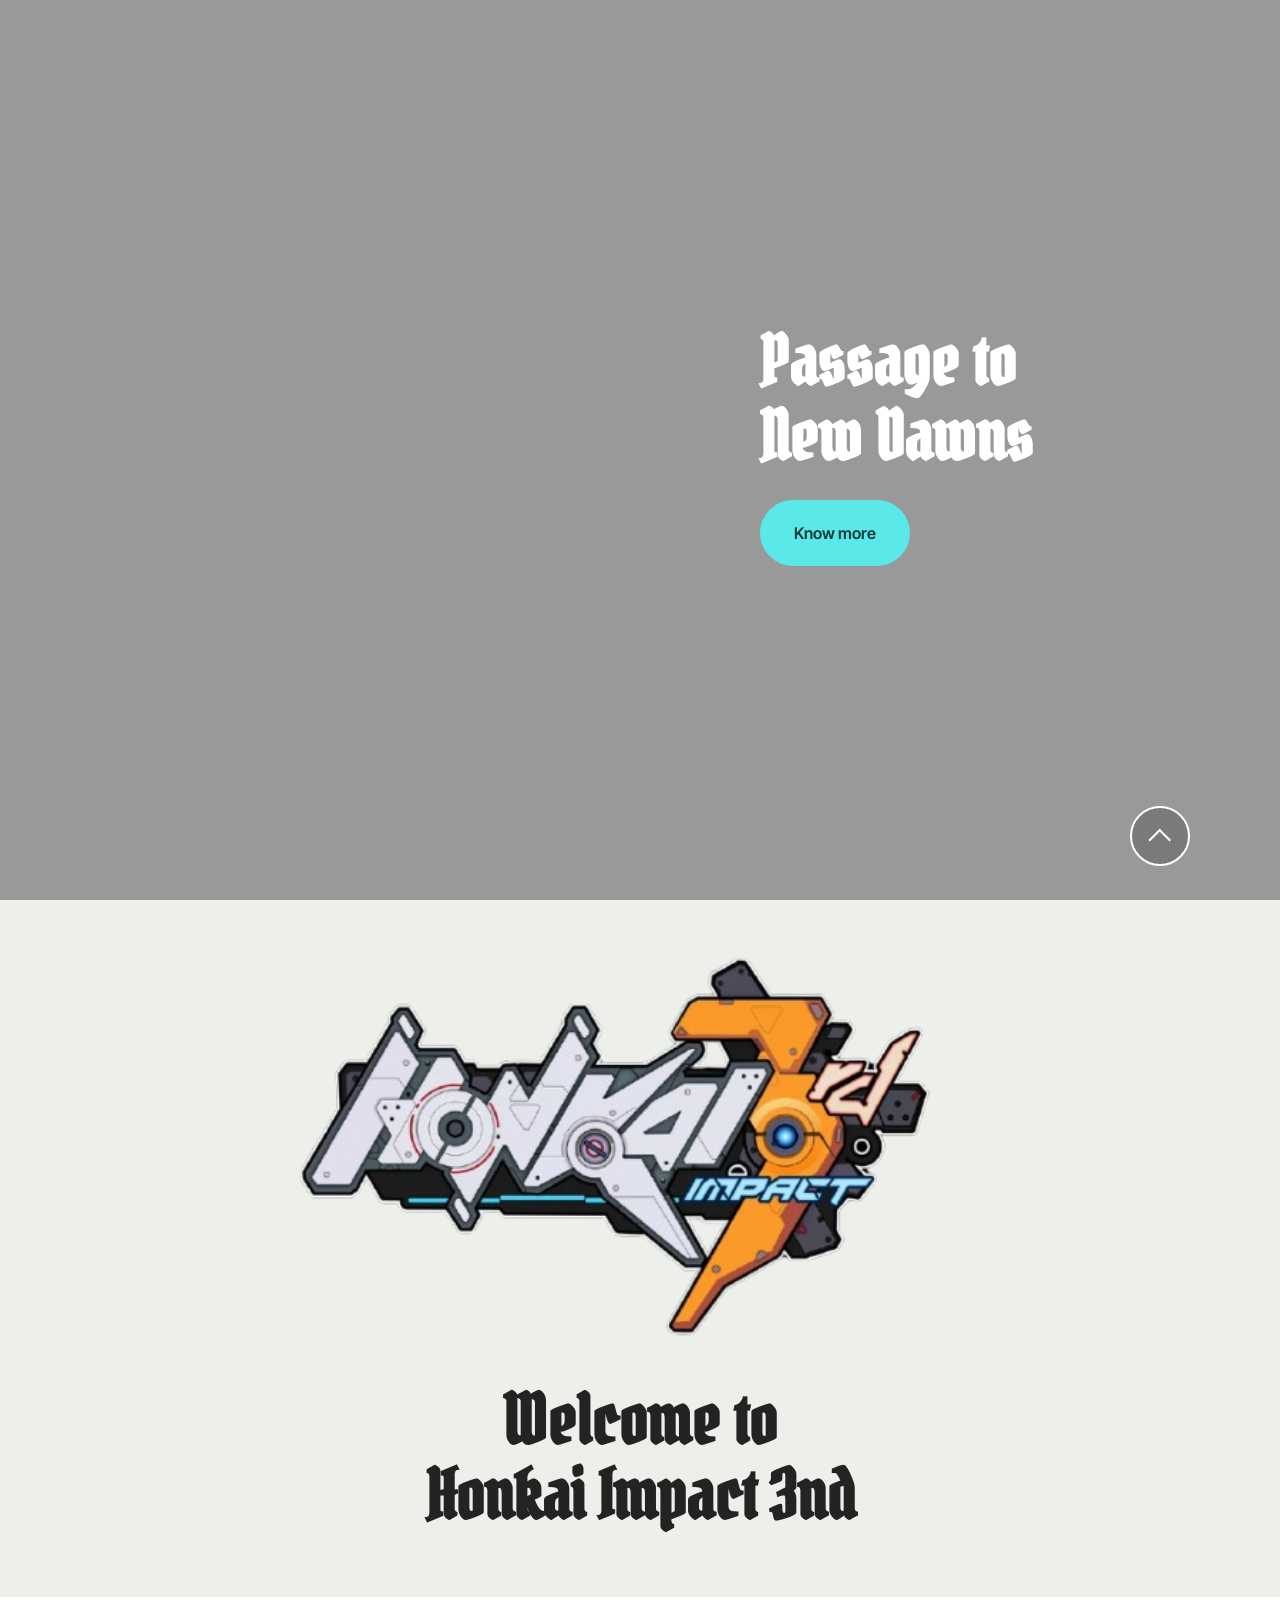
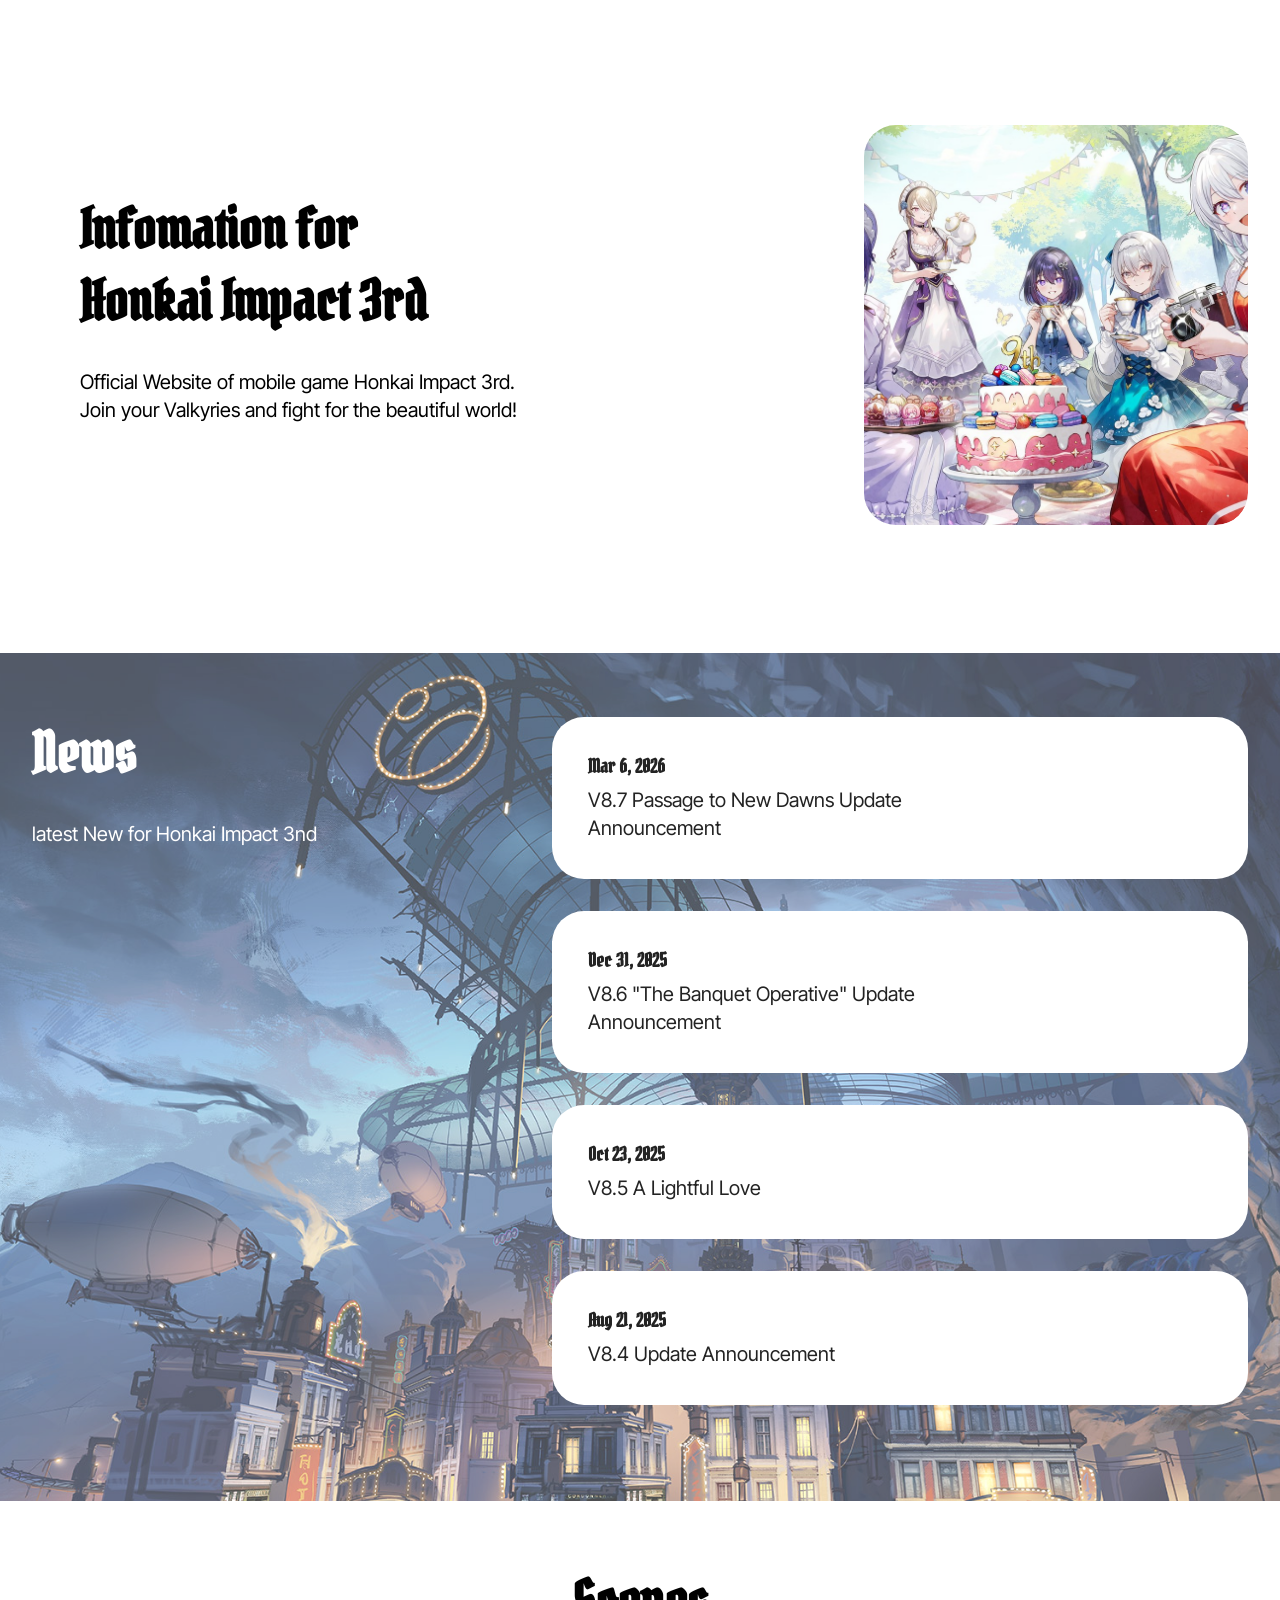
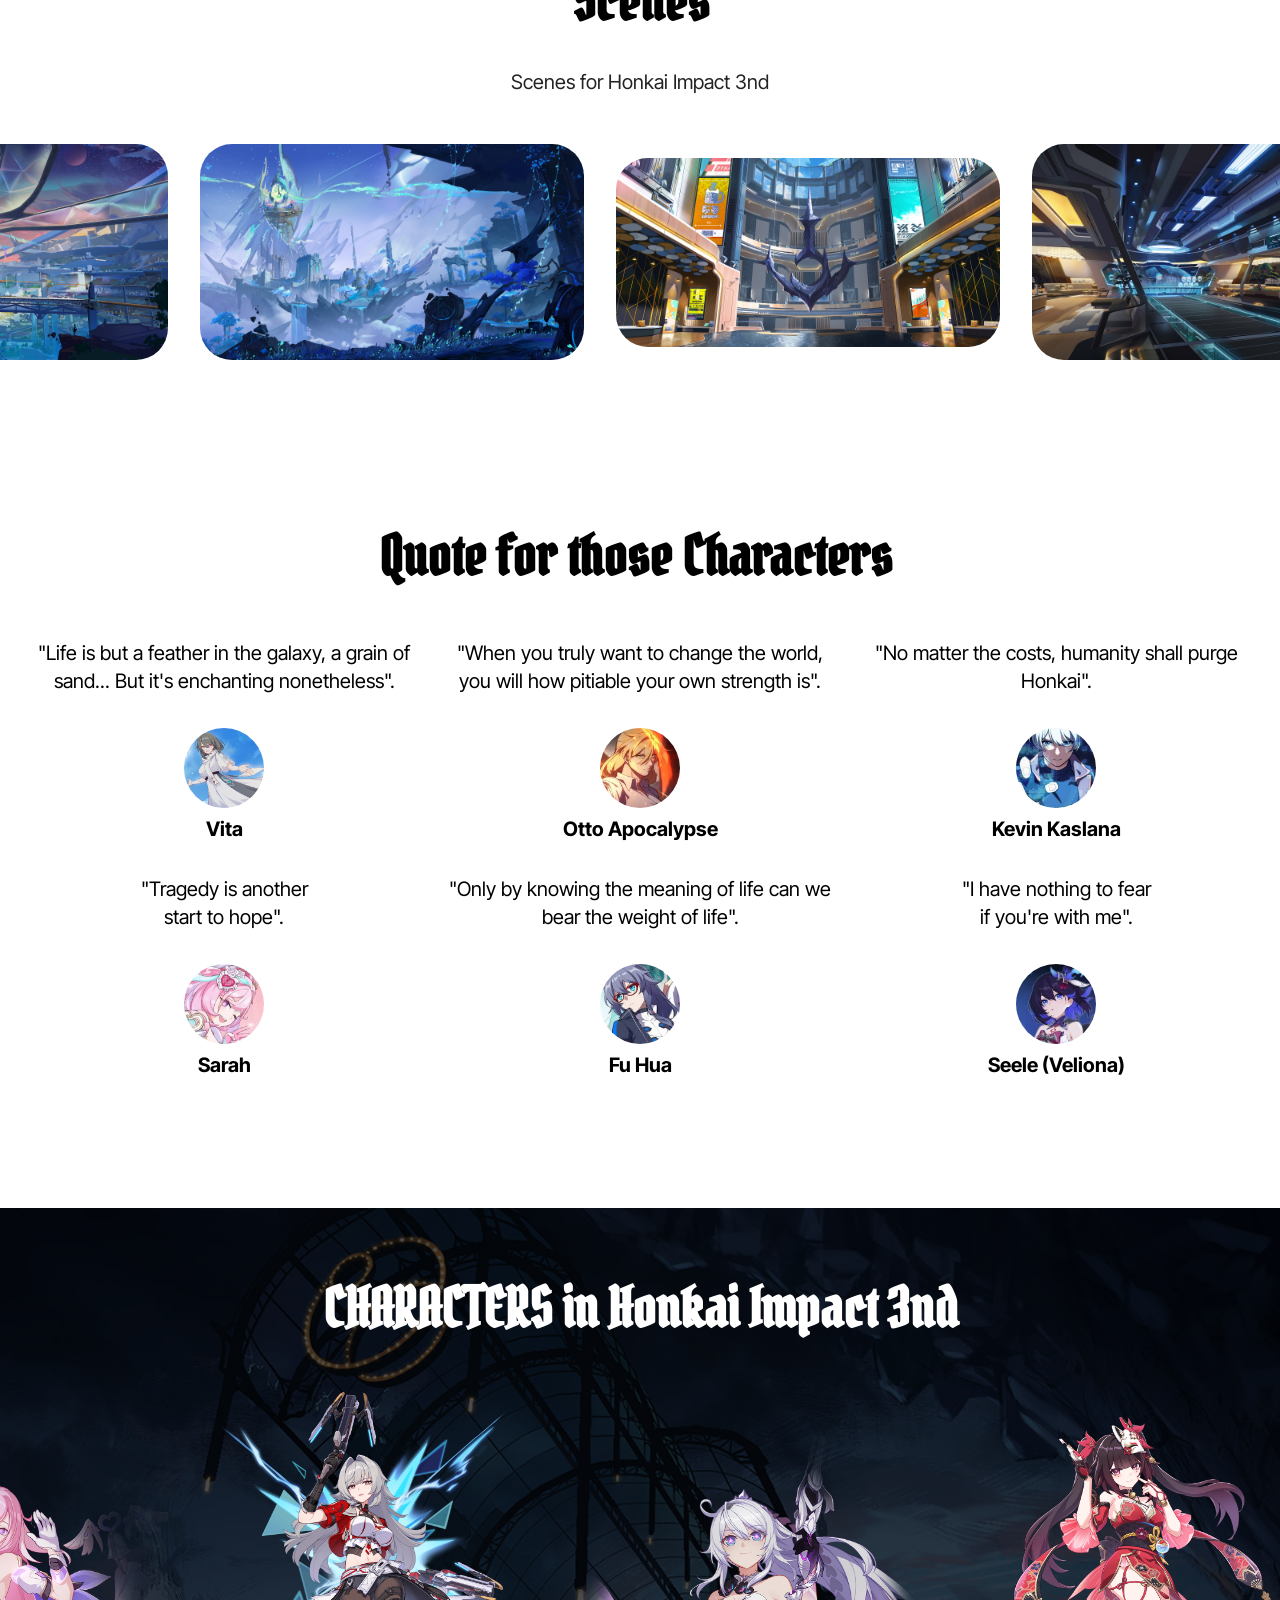
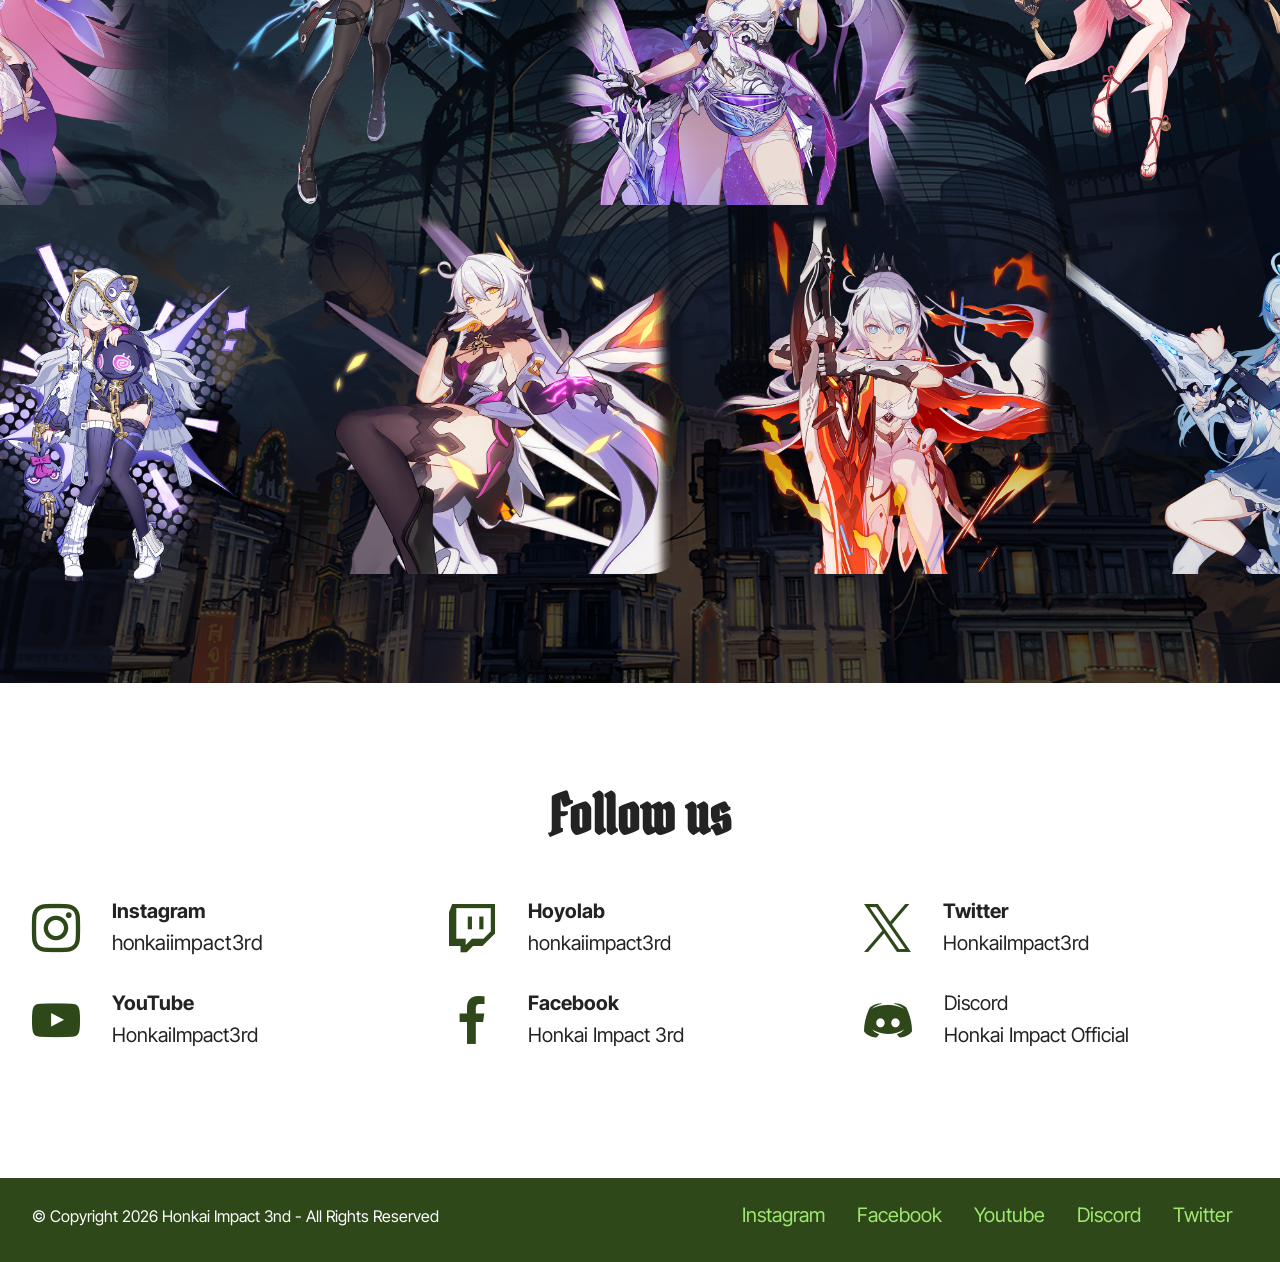
==== commit ceb91c77: "Update index.html" ====
--- a/index.html
+++ b/index.html
@@ -485,10 +485,9 @@
             </div>
         </div>
     </div>
-</section><section class="display-7" style="padding: 0;align-items: center;justify-content: center;flex-wrap: wrap;    align-content: center;display: flex;position: relative;height: 4rem;"><a href="https://mobiri.se/4254129" style="flex: 1 1;height: 4rem;position: absolute;width: 100%;z-index: 1;"><img alt="" style="height: 4rem;" src="[data-uri]"></a><p style="margin: 0;text-align: center;" class="display-7">&#8204;</p><a style="z-index:1" href="https://mobirise.com"> Website Builder Software</a></section><script src="assets/bootstrap/js/bootstrap.bundle.min.js"></script>  <script src="assets/parallax/jarallax.js"></script>  <script src="assets/smoothscroll/smooth-scroll.js"></script>  <script src="assets/ytplayer/index.js"></script>  <script src="assets/vimeoplayer/player.js"></script>  <script src="assets/scrollgallery/scroll-gallery.js"></script>  <script src="assets/theme/js/script.js"></script>  
-  
+</section>
   
  <div id="scrollToTop" class="scrollToTop mbr-arrow-up"><a style="text-align: center;"><i class="mbr-arrow-up-icon mbr-arrow-up-icon-cm cm-icon cm-icon-smallarrow-up"></i></a></div>
     <input name="animation" type="hidden">
   </body>
-</html>+</html>
